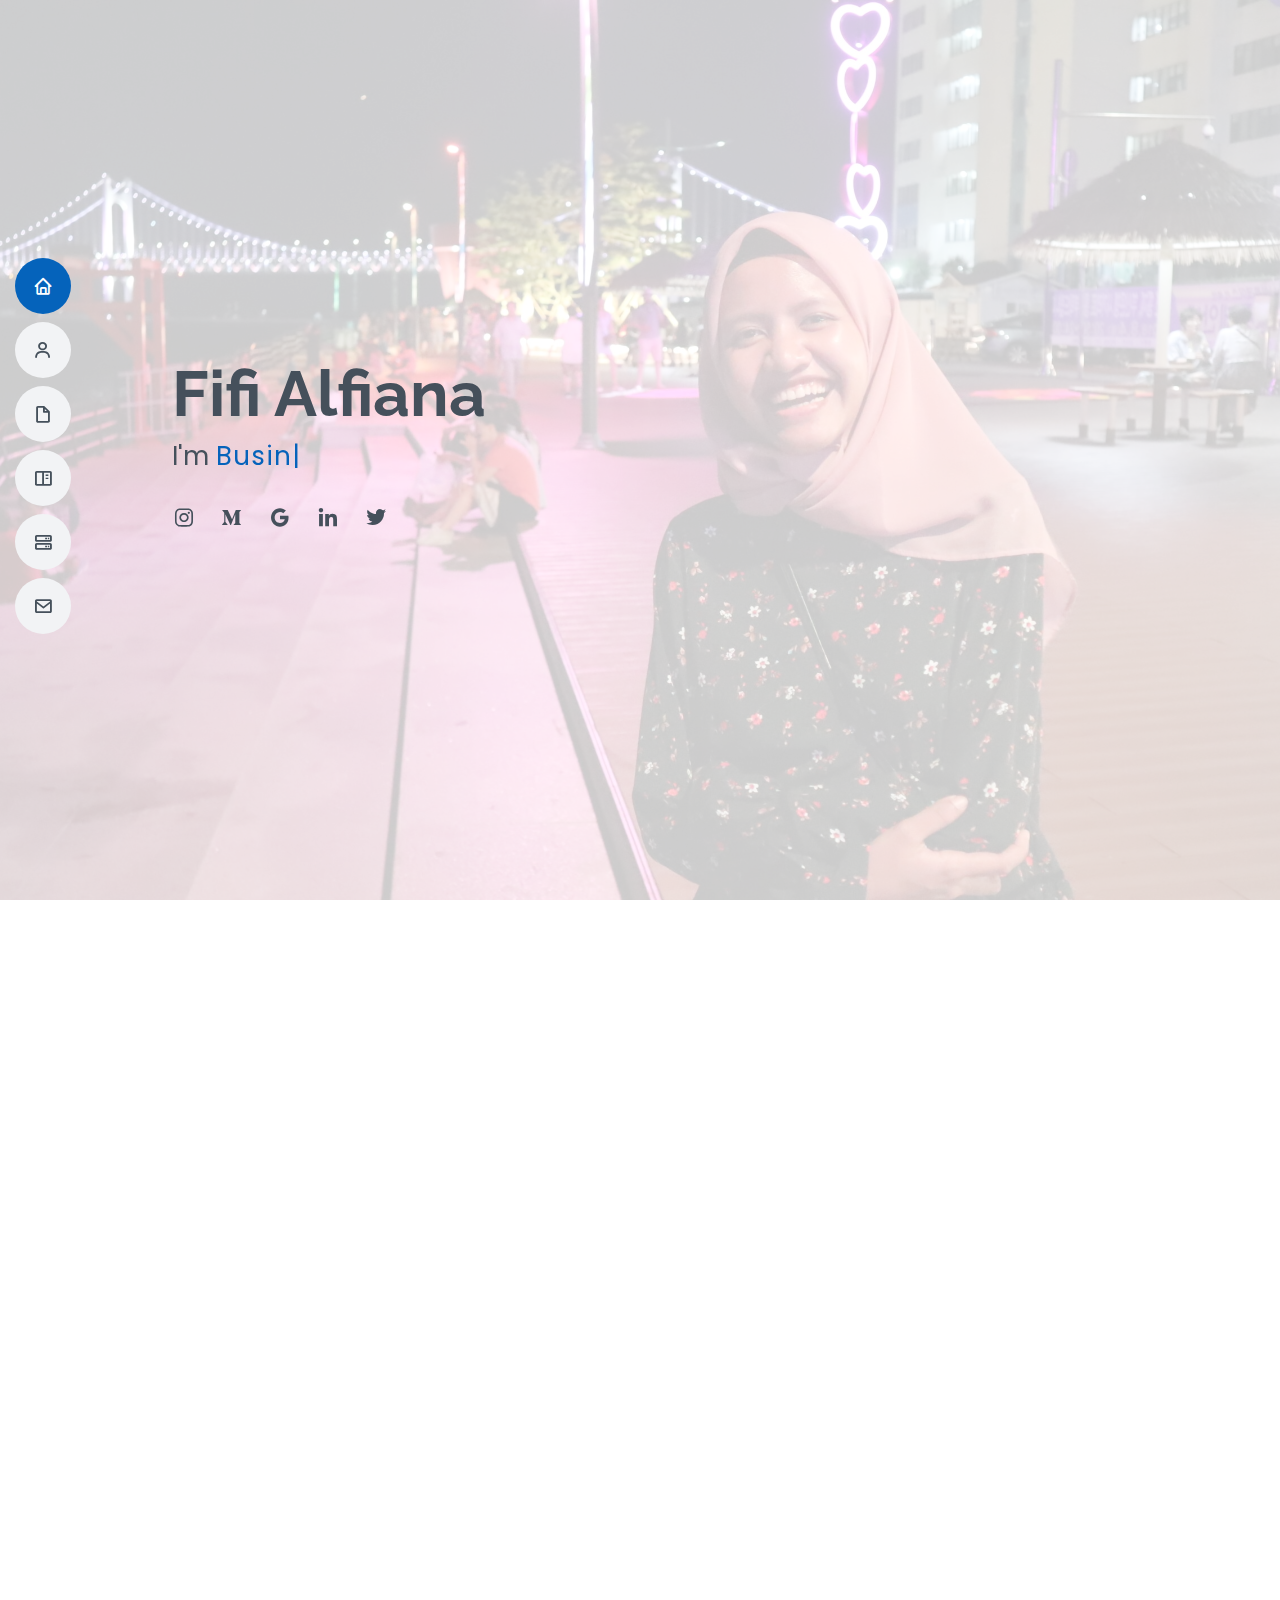
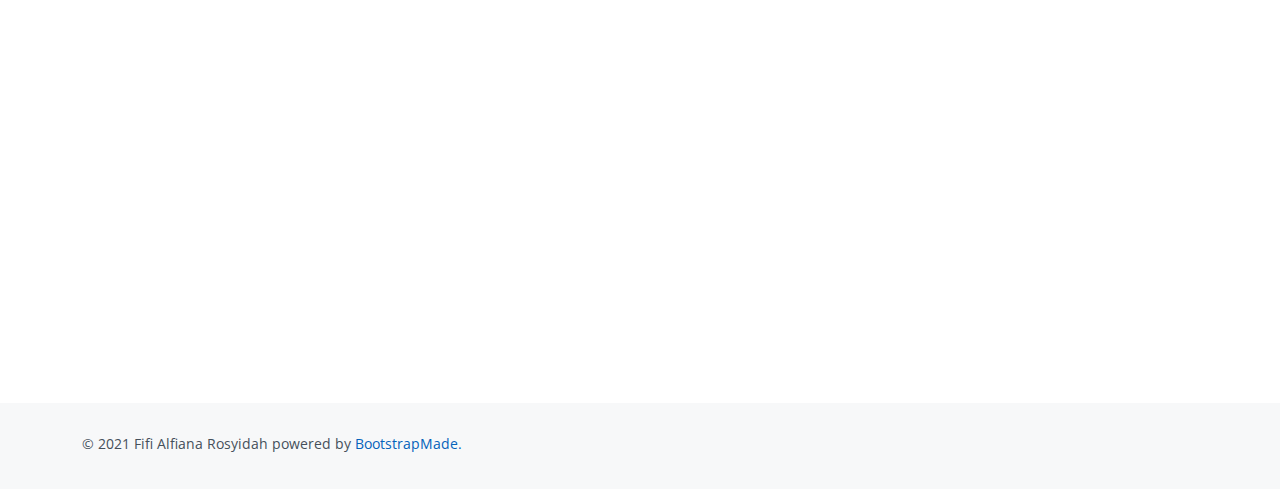
==== index.html @ b2ae27ee "portfolio-v1" ====
<!DOCTYPE html>
<html lang="en">

<head>
  <meta charset="utf-8">
  <meta content="width=device-width, initial-scale=1.0" name="viewport">

  <title>MyResume Bootstrap Template - Index</title>
  <meta content="" name="description">
  <meta content="" name="keywords">

  <!-- Favicons -->
  <link href="assets/img/favicon.png" rel="icon">
  <link href="assets/img/apple-touch-icon.png" rel="apple-touch-icon">

  <!-- Google Fonts -->
  <link href="https://fonts.googleapis.com/css?family=Open+Sans:300,300i,400,400i,600,600i,700,700i|Raleway:300,300i,400,400i,500,500i,600,600i,700,700i|Poppins:300,300i,400,400i,500,500i,600,600i,700,700i" rel="stylesheet">

  <!-- Vendor CSS Files -->
  <link href="assets/vendor/aos/aos.css" rel="stylesheet">
  <link href="assets/vendor/bootstrap/css/bootstrap.min.css" rel="stylesheet">
  <link href="assets/vendor/bootstrap-icons/bootstrap-icons.css" rel="stylesheet">
  <link href="assets/vendor/boxicons/css/boxicons.min.css" rel="stylesheet">
  <link href="assets/vendor/glightbox/css/glightbox.min.css" rel="stylesheet">
  <link href="assets/vendor/swiper/swiper-bundle.min.css" rel="stylesheet">

  <!-- Template Main CSS File -->
  <link href="assets/css/style.css" rel="stylesheet">

  <!-- =======================================================
  * Template Name: MyResume - v4.0.1
  * Template URL: https://bootstrapmade.com/free-html-bootstrap-template-my-resume/
  * Author: BootstrapMade.com
  * License: https://bootstrapmade.com/license/
  ======================================================== -->
</head>

<body>

  <!-- ======= Mobile nav toggle button ======= -->
  <!-- <button type="button" class="mobile-nav-toggle d-xl-none"><i class="bi bi-list mobile-nav-toggle"></i></button> -->
  <i class="bi bi-list mobile-nav-toggle d-xl-none"></i>
  <!-- ======= Header ======= -->
  <header id="header" class="d-flex flex-column justify-content-center">

    <nav id="navbar" class="navbar nav-menu">
      <ul>
        <li><a href="#hero" class="nav-link scrollto active"><i class="bx bx-home"></i> <span>Home</span></a></li>
        <li><a href="#about" class="nav-link scrollto"><i class="bx bx-user"></i> <span>About</span></a></li>
        <li><a href="#resume" class="nav-link scrollto"><i class="bx bx-file-blank"></i> <span>Resume</span></a></li>
        <li><a href="#portfolio" class="nav-link scrollto"><i class="bx bx-book-content"></i> <span>Portfolio</span></a></li>
        <li><a href="https://github.com/fifialfiana" target="_blank" class="nav-link scrollto"><i class="bx bx-server"></i> <span>GitHub</span></a></li>
        <li><a href="https://fifialfiana.medium.com/" target="_blank" class="nav-link scrollto"><i class="bx bx-envelope"></i> <span>Medium</span></a></li>
      </ul>
    </nav><!-- .nav-menu -->

  </header><!-- End Header -->

  <!-- ======= Hero Section ======= -->
  <section id="hero" class="d-flex flex-column justify-content-center">
    <div class="container" data-aos="zoom-in" data-aos-delay="100">
      <h1>Fifi Alfiana</h1>
      <p>I'm <span class="typed" data-typed-items="Business Analyst, Data Analyst, Writer"></span></p>
      <div class="social-links">
        <a href="https://www.instagram.com/fifi.alfiana/" class="instagram"><i class="bx bxl-instagram"></i></a>
        <a href="https://fifialfiana.medium.com/" class="medium"><i class="bx bxl-medium"></i></a>
        <a href="mailto:fifi.alfianarosy@gmail.com" class="google"><i class="bx bxl-google"></i></a>
        <a href="https://www.linkedin.com/in/fifialfiana/" class="linkedin"><i class="bx bxl-linkedin"></i></a>
        <a href="https://twitter.com/fifialfianna" class="twitter"><i class="bx bxl-twitter"></i></a>
      </div>
    </div>
  </section><!-- End Hero -->

  <main id="main">

    <!-- ======= About Section ======= -->
    <section id="about" class="about">
      <div class="container" data-aos="fade-up">

        <div class="section-title">
          <h2>About</h2>
              </div>

        <div class="row">
          <div class="col-lg-4">
            <img src="assets/img/profile-img.jpg" class="img-fluid" alt="">
          </div>
          <div class="col-lg-8 pt-4 pt-lg-0 content">
                       <p class="font-italic">
                      </p>
                        Hello, my name is Fifi Alfiana Rosyidah, but you may simply call me Fifi.
                        <br>
                        <br>
                        I am a Business Analyst, working for <a href= "https://www.nepes.co.kr/en/">Nepes Corporation</a> subsidiary in Jakarta, Indonesia. An alumna of <a href= "https://www.its.ac.id/si/en/home/"> Information Systems (S.Kom)</a>, Institut Teknologi Sepuluh Nopember, Indonesia and <a href="https://ie.pusan.ac.kr/ie/index.do">Industrial Engineering (M.S)</a>, Pusan National University, Korea.
                        <br>
                        <br>
                        I love playing with data and visualization, especially when it comes to data for greater good. Besides data analytics, I also learn Artificial Intelligence and their application. You can see my portfolio <a href="#portfolio">here</a>, my resume details on <a href="https://www.linkedin.com/in/fifialfiana/">LinkedIn</a>, or my random writings on <a href="https://fifialfiana.medium.com/">Medium</a>.
                        <br>
                        <br>
                        You can drop me a hello at fifi.alfianarosy@gmail.com. Lets keep in touch!
            </p>
            <!-- Gaperlu ada ini sis
            <div class="row">
              <div class="col-lg-6">
                <ul>
                  <li><i class="bi bi-chevron-right"></i> <strong>Birthday:</strong> <span>1 May 1995</span></li>
                  <li><i class="bi bi-chevron-right"></i> <strong>Website:</strong> <span>www.example.com</span></li>
                  <li><i class="bi bi-chevron-right"></i> <strong>Phone:</strong> <span>+123 456 7890</span></li>
                  <li><i class="bi bi-chevron-right"></i> <strong>City:</strong> <span>New York, USA</span></li>
                </ul>
              </div>
              <div class="col-lg-6">
                <ul>
                  <li><i class="bi bi-chevron-right"></i> <strong>Age:</strong> <span>30</span></li>
                  <li><i class="bi bi-chevron-right"></i> <strong>Degree:</strong> <span>Master</span></li>
                  <li><i class="bi bi-chevron-right"></i> <strong>PhEmailone:</strong> <span>email@example.com</span></li>
                  <li><i class="bi bi-chevron-right"></i> <strong>Freelance:</strong> <span>Available</span></li>
                </ul>
              </div>
            </div>
            <p>
              Officiis eligendi itaque labore et dolorum mollitia officiis optio vero. Quisquam sunt adipisci omnis et ut. Nulla accusantium dolor incidunt officia tempore. Et eius omnis.
              Cupiditate ut dicta maxime officiis quidem quia. Sed et consectetur qui quia repellendus itaque neque. Aliquid amet quidem ut quaerat cupiditate. Ab et eum qui repellendus omnis culpa magni laudantium dolores.
            </p>
             -->
          </div>
        </div>

      </div>
    </section><!-- End About Section -->

    <!-- ======= Facts Section =======
    <section id="facts" class="facts">
      <div class="container" data-aos="fade-up">

        <div class="section-title">
          <h2>Facts</h2>
          <p>Magnam dolores commodi suscipit. Necessitatibus eius consequatur ex aliquid fuga eum quidem. Sit sint consectetur velit. Quisquam quos quisquam cupiditate. Et nemo qui impedit suscipit alias ea. Quia fugiat sit in iste officiis commodi quidem hic quas.</p>
        </div>

        <div class="row">

          <div class="col-lg-3 col-md-6">
            <div class="count-box">
              <i class="bi bi-emoji-smile"></i>
              <span data-purecounter-start="0" data-purecounter-end="232" data-purecounter-duration="1" class="purecounter"></span>
              <p>Happy Clients</p>
            </div>
          </div>

          <div class="col-lg-3 col-md-6 mt-5 mt-md-0">
            <div class="count-box">
              <i class="bi bi-journal-richtext"></i>
              <span data-purecounter-start="0" data-purecounter-end="521" data-purecounter-duration="1" class="purecounter"></span>
              <p>Projects</p>
            </div>
          </div>

          <div class="col-lg-3 col-md-6 mt-5 mt-lg-0">
            <div class="count-box">
              <i class="bi bi-headset"></i>
              <span data-purecounter-start="0" data-purecounter-end="1463" data-purecounter-duration="1" class="purecounter"></span>
              <p>Hours Of Support</p>
            </div>
          </div>

          <div class="col-lg-3 col-md-6 mt-5 mt-lg-0">
            <div class="count-box">
              <i class="bi bi-award"></i>
              <span data-purecounter-start="0" data-purecounter-end="25" data-purecounter-duration="1" class="purecounter"></span>
              <p>Awards</p>
            </div>
          </div>

        </div>

      </div>
    </section> 
    End Facts Section -->

    

    <!-- ======= Resume Section ======= -->
    <section id="resume" class="resume">
      <div class="container" data-aos="fade-up">

        <div class="section-title">
          <h2>Resume</h2>
          <!-- <p>Magnam dolores commodi suscipit. Necessitatibus eius consequatur ex aliquid fuga eum quidem. Sit sint consectetur velit. Quisquam quos quisquam cupiditate. Et nemo qui impedit suscipit alias ea. Quia fugiat sit in iste officiis commodi quidem hic quas.</p> -->
        </div>

        <div class="row">
          <div class="col-lg-6">
            <h3 class="resume-title">Summary</h3>
            <div class="resume-item pb-0">
              <h4>Fifi Alfiana Rosyidah</h4>
              <p><em>A problem solver and detail-oriented Business Analyst with 2+ years of experience analyzing, interpreting and visualizing data to make better and informed business decisions. 
                </em></p>
              <ul>
                <li>Jombang, Indonesia, 61461</li>
                <li>fifi.alfianarosy@gmail.com</li>
              </ul>
            </div>

            <h3 class="resume-title">Education</h3>
            <div class="resume-item">
              <h4>Master of Science</h4>
              <h5>2016 - 2019</h5>
              <p><em>Pusan National University, Busan, Korea</em></p>
              <ul>
              <li>GPA: 4.02/4.50 (Cum Laude)</li>
              <li>Related Courses: Computational Intelligence, Statistical Quality Control, Mathematical Programming</li>
              <li>Received Brain Korea 21 and PNU Tuition Waiver Scholarship for top student with high GPA</li>
            </ul>
            </div>
            <div class="resume-item">
              <h4>Bachelor of Information Systems</h4>
              <h5>2011 - 2015</h5>
              <ul>
                <li>GPA 3.51/4.00 (Cum Laude)</li>
                <li>Related Courses: Business Intelligence, Forecasting Techniques, Data Mining and Data Warehousing, Management Science</li>
                <li>Received Scholarship from Minister of Education for all years of study</li>
              </ul>
            </div>
          </div>
          <div class="col-lg-6">
            <h3 class="resume-title">Professional Experience</h3>
            <div class="resume-item">
              <h4>Business Analyst</h4>
              <h5>2019 - Present</h5>
              <p><em>Nepes Corporation, Seoul (KR) and Jakarta (ID) </em></p>
              <ul>
                <li>Assisting C level managers to run the existing businesses, and providing insight and data analysis for them to develop strategies that improved the company's sales performance by 33% in 2019</li>
                <li>Creating a business plan and financial forecasting analysis of the company and evaluating them in each quarter</li>
                <li>Conducting market research and product development to determine products to be sold in Indonesian market</li>
                <li>Working closely with the company to identify the customer needs and demands</li>
              </ul>
            </div>
            <div class="resume-item">
              <h4>Research Assistant</h4>
              <h5>2016 - 2019</h5>
              <p><em>Engineering and Computational Optimization Laboratory, Pusan National University</em></p>
              <ul>
                <li>Published research papers in disaster management and simulation topic</li>
                <li>Developed an agent-based model for a nuclear disaster evacuation using reinforcement learning</li>
                <li>Actively involved in the laboratory projects, workshops, and conferences</li>
              </ul>
            </div>
            <div class="resume-item">
              <p>Read more on my <a href= "https://www.linkedin.com/in/fifialfiana/">LinkedIn</a></p>
            </div>
          </div>
        </div>
      </div>
    </section><!-- End Resume Section -->

    <!-- ======= Skills Section ======= -->
    <section id="skills" class="skills section-bg">
      <div class="container" data-aos="fade-up">

        <div class="section-title">
          <h2>Skills</h2>
          <!-- <p>Magnam dolores commodi suscipit. Necessitatibus eius consequatur ex aliquid fuga eum quidem. Sit sint consectetur velit. Quisquam quos quisquam cupiditate. Et nemo qui impedit suscipit alias ea. Quia fugiat sit in iste officiis commodi quidem hic quas.</p> -->
        </div>

        <div class="row skills-content">

          <div class="col-lg-6">

            <div class="progress">
              <span class="skill">SQL <i class="val">80%</i></span>
              <div class="progress-bar-wrap">
                <div class="progress-bar" role="progressbar" aria-valuenow="80" aria-valuemin="0" aria-valuemax="100"></div>
              </div>
            </div>

            <div class="progress">
              <span class="skill">HTML <i class="val">80%</i></span>
              <div class="progress-bar-wrap">
                <div class="progress-bar" role="progressbar" aria-valuenow="80" aria-valuemin="0" aria-valuemax="100"></div>
              </div>
            </div>

            <div class="progress">
              <span class="skill">Java <i class="val">75%</i></span>
              <div class="progress-bar-wrap">
                <div class="progress-bar" role="progressbar" aria-valuenow="75" aria-valuemin="0" aria-valuemax="100"></div>
              </div>
            </div>

          </div>

          <div class="col-lg-6">

            <div class="progress">
              <span class="skill">Tableau<i class="val">80%</i></span>
              <div class="progress-bar-wrap">
                <div class="progress-bar" role="progressbar" aria-valuenow="80" aria-valuemin="0" aria-valuemax="100"></div>
              </div>
            </div>

            <div class="progress">
              <span class="skill">Power BI <i class="val">80%</i></span>
              <div class="progress-bar-wrap">
                <div class="progress-bar" role="progressbar" aria-valuenow="80" aria-valuemin="0" aria-valuemax="100"></div>
              </div>
            </div>

            <div class="progress">
              <span class="skill">Microsoft Office<i class="val">95%</i></span>
              <div class="progress-bar-wrap">
                <div class="progress-bar" role="progressbar" aria-valuenow="95" aria-valuemin="0" aria-valuemax="100"></div>
              </div>
            </div>

          </div>

        </div>

      </div>
    </section><!-- End Skills Section -->

    <!-- ======= Portfolio Section ======= -->
    <section id="portfolio" class="portfolio section-bg">
      <div class="container" data-aos="fade-up">

        <div class="section-title">
          <h2>Portfolio</h2>
         <p><i>A glimpse of the projects I've been working on</i></p>
        </div>

        <div class="row">
          <div class="col-lg-12 d-flex justify-content-center" data-aos="fade-up" data-aos-delay="100">
            <ul id="portfolio-flters">
              <li data-filter="*" class="filter-active">All</li>
              <li data-filter=".filter-app">Dataviz</li>
              <li data-filter=".filter-card">Dashboard</li>
              <li data-filter=".filter-web">Scientific Paper</li>
            </ul>
          </div>
        </div>

        <div class="row portfolio-container" data-aos="fade-up" data-aos-delay="200">

          <div class="col-lg-4 col-md-6 portfolio-item filter-app">
            <div class="portfolio-wrap">
              <img src="assets/img/portfolio/portfolio-1.jpg" class="img-fluid" alt="">
              <div class="portfolio-info">
                <h4><a href="intelectual-property.html" class="portfolio-details-lightbox" data-glightbox="type: external" title="Portfolio Details"> <span>Intelectual Properties</span></a></h4>
                <p>Dataviz</p>
<!--                <div class="portfolio-links">
                  <a href="assets/img/portfolio/portfolio-1.jpg" data-gallery="portfolioGallery" class="portfolio-lightbox" title="App 1"><i class="bx bx-plus"></i></a>
                  <a href="portfolio-details.html" class="portfolio-details-lightbox" data-glightbox="type: external" title="Portfolio Details"><i class="bx bx-link"></i></a>
                </div>-->
              </div>
            </div>
          </div>

          <div class="col-lg-4 col-md-6 portfolio-item filter-card">
            <div class="portfolio-wrap">
              <img src="assets/img/portfolio/portfolio-1.jpg" class="img-fluid" alt="">
              <div class="portfolio-info">
                <h4><a href="intelectual-property.html" class="portfolio-details-lightbox" data-glightbox="type: external" title="Portfolio Details"> <span>Test 2</span></a></h4>
                <p>Dashboard</p>
             </div>
            </div>
          </div>

          <div class="col-lg-4 col-md-6 portfolio-item filter-web">
            <div class="portfolio-wrap">
              <img src="assets/img/portfolio/portfolio-1.jpg" class="img-fluid" alt="">
              <div class="portfolio-info">
                <h4><a href="intelectual-property.html" class="portfolio-details-lightbox" data-glightbox="type: external" title="Portfolio Details"> <span>Test 3</span></a></h4>
                <p>Scientific Paper</p>
             </div>
            </div>
          </div>
<!--  
          <div class="col-lg-4 col-md-6 portfolio-item filter-web">
            <div class="portfolio-wrap">
              <img src="assets/img/portfolio/portfolio-2.jpg" class="img-fluid" alt="">
              <div class="portfolio-info">
                <h4>Web 3</h4>
                <p>Web</p>
                <div class="portfolio-links">
                  <a href="assets/img/portfolio/portfolio-2.jpg" data-gallery="portfolioGallery" class="portfolio-lightbox" title="Web 3"><i class="bx bx-plus"></i></a>
                  <a href="portfolio-details.html" class="portfolio-details-lightbox" data-glightbox="type: external" title="Portfolio Details"><i class="bx bx-link"></i></a>
                </div>
              </div>
            </div>
          </div>

          <div class="col-lg-4 col-md-6 portfolio-item filter-app">
            <div class="portfolio-wrap">
              <img src="assets/img/portfolio/portfolio-3.jpg" class="img-fluid" alt="">
              <div class="portfolio-info">
                <h4>App 2</h4>
                <p>App</p>
                <div class="portfolio-links">
                  <a href="assets/img/portfolio/portfolio-3.jpg" data-gallery="portfolioGallery" class="portfolio-lightbox" title="App 2"><i class="bx bx-plus"></i></a>
                  <a href="portfolio-details.html" class="portfolio-details-lightbox" data-glightbox="type: external" title="Portfolio Details"><i class="bx bx-link"></i></a>
                </div>
              </div>
            </div>
          </div>

          <div class="col-lg-4 col-md-6 portfolio-item filter-card">
            <div class="portfolio-wrap">
              <img src="assets/img/portfolio/portfolio-4.jpg" class="img-fluid" alt="">
              <div class="portfolio-info">
                <h4>Card 2</h4>
                <p>Card</p>
                <div class="portfolio-links">
                  <a href="assets/img/portfolio/portfolio-4.jpg" data-gallery="portfolioGallery" class="portfolio-lightbox" title="Card 2"><i class="bx bx-plus"></i></a>
                  <a href="portfolio-details.html" class="portfolio-details-lightbox" data-glightbox="type: external" title="Portfolio Details"><i class="bx bx-link"></i></a>
                </div>
              </div>
            </div>
          </div>

          <div class="col-lg-4 col-md-6 portfolio-item filter-web">
            <div class="portfolio-wrap">
              <img src="assets/img/portfolio/portfolio-5.jpg" class="img-fluid" alt="">
              <div class="portfolio-info">
                <h4>Web 2</h4>
                <p>Web</p>
                <div class="portfolio-links">
                  <a href="assets/img/portfolio/portfolio-5.jpg" data-gallery="portfolioGallery" class="portfolio-lightbox" title="Web 2"><i class="bx bx-plus"></i></a>
                  <a href="portfolio-details.html" class="portfolio-details-lightbox" data-glightbox="type: external" title="Portfolio Details"><i class="bx bx-link"></i></a>
                </div>
              </div>
            </div>
          </div>

          <div class="col-lg-4 col-md-6 portfolio-item filter-app">
            <div class="portfolio-wrap">
              <img src="assets/img/portfolio/portfolio-6.jpg" class="img-fluid" alt="">
              <div class="portfolio-info">
                <h4>App 3</h4>
                <p>App</p>
                <div class="portfolio-links">
                  <a href="assets/img/portfolio/portfolio-6.jpg" data-gallery="portfolioGallery" class="portfolio-lightbox" title="App 3"><i class="bx bx-plus"></i></a>
                  <a href="portfolio-details.html" class="portfolio-details-lightbox" data-glightbox="type: external" title="Portfolio Details"><i class="bx bx-link"></i></a>
                </div>
              </div>
            </div>
          </div>

          <div class="col-lg-4 col-md-6 portfolio-item filter-card">
            <div class="portfolio-wrap">
              <img src="assets/img/portfolio/portfolio-7.jpg" class="img-fluid" alt="">
              <div class="portfolio-info">
                <h4>Card 1</h4>
                <p>Card</p>
                <div class="portfolio-links">
                  <a href="assets/img/portfolio/portfolio-7.jpg" data-gallery="portfolioGallery" class="portfolio-lightbox" title="Card 1"><i class="bx bx-plus"></i></a>
                  <a href="portfolio-details.html" class="portfolio-details-lightbox" data-glightbox="type: external" title="Portfolio Details"><i class="bx bx-link"></i></a>
                </div>
              </div>
            </div>
          </div>

          <div class="col-lg-4 col-md-6 portfolio-item filter-card">
            <div class="portfolio-wrap">
              <img src="assets/img/portfolio/portfolio-8.jpg" class="img-fluid" alt="">
              <div class="portfolio-info">
                <h4>Card 3</h4>
                <p>Card</p>
                <div class="portfolio-links">
                  <a href="assets/img/portfolio/portfolio-8.jpg" data-gallery="portfolioGallery" class="portfolio-lightbox" title="Card 3"><i class="bx bx-plus"></i></a>
                  <a href="portfolio-details.html" class="portfolio-details-lightbox" data-glightbox="type: external" title="Portfolio Details"><i class="bx bx-link"></i></a>
                </div>
              </div>
            </div>
          </div>

          <div class="col-lg-4 col-md-6 portfolio-item filter-web">
            <div class="portfolio-wrap">
              <img src="assets/img/portfolio/portfolio-9.jpg" class="img-fluid" alt="">
              <div class="portfolio-info">
                <h4>Web 3</h4>
                <p>Web</p>
                <div class="portfolio-links">
                  <a href="assets/img/portfolio/portfolio-9.jpg" data-gallery="portfolioGallery" class="portfolio-lightbox" title="Web 3"><i class="bx bx-plus"></i></a>
                  <a href="portfolio-details.html" class="portfolio-details-lightbox" data-glightbox="type: external" title="Portfolio Details"><i class="bx bx-link"></i></a>
                </div>
              </div>
            </div>
          </div>
        -->
        </div>

      </div>
    </section><!-- End Portfolio Section -->

    <!-- ======= Services Section =======
    <section id="services" class="services">
      <div class="container" data-aos="fade-up">

        <div class="section-title">
          <h2>Services</h2>
          <p>Magnam dolores commodi suscipit. Necessitatibus eius consequatur ex aliquid fuga eum quidem. Sit sint consectetur velit. Quisquam quos quisquam cupiditate. Et nemo qui impedit suscipit alias ea. Quia fugiat sit in iste officiis commodi quidem hic quas.</p>
        </div>

        <div class="row">

          <div class="col-lg-4 col-md-6 d-flex align-items-stretch" data-aos="zoom-in" data-aos-delay="100">
            <div class="icon-box iconbox-blue">
              <div class="icon">
                <svg width="100" height="100" viewBox="0 0 600 600" xmlns="http://www.w3.org/2000/svg">
                  <path stroke="none" stroke-width="0" fill="#f5f5f5" d="M300,521.0016835830174C376.1290562159157,517.8887921683347,466.0731472004068,529.7835943286574,510.70327084640275,468.03025145048787C554.3714126377745,407.6079735673963,508.03601936045806,328.9844924480964,491.2728898941984,256.3432110539036C474.5976632858925,184.082847569629,479.9380746630129,96.60480741107993,416.23090153303,58.64404602377083C348.86323505073057,18.502131276798302,261.93793281208167,40.57373210992963,193.5410806939664,78.93577620505333C130.42746243093433,114.334589627462,98.30271207620316,179.96522072025542,76.75703585869454,249.04625023123273C51.97151888228291,328.5150500222984,13.704378332031375,421.85034740162234,66.52175969318436,486.19268352777647C119.04800174914682,550.1803526380478,217.28368757567262,524.383925680826,300,521.0016835830174"></path>
                </svg>
                <i class="bx bxl-dribbble"></i>
              </div>
              <h4><a href="">Lorem Ipsum</a></h4>
              <p>Voluptatum deleniti atque corrupti quos dolores et quas molestias excepturi</p>
            </div>
          </div>

          <div class="col-lg-4 col-md-6 d-flex align-items-stretch mt-4 mt-md-0" data-aos="zoom-in" data-aos-delay="200">
            <div class="icon-box iconbox-orange ">
              <div class="icon">
                <svg width="100" height="100" viewBox="0 0 600 600" xmlns="http://www.w3.org/2000/svg">
                  <path stroke="none" stroke-width="0" fill="#f5f5f5" d="M300,582.0697525312426C382.5290701553225,586.8405444964366,449.9789794690241,525.3245884688669,502.5850820975895,461.55621195738473C556.606425686781,396.0723002908107,615.8543463187945,314.28637112970534,586.6730223649479,234.56875336149918C558.9533121215079,158.8439757836574,454.9685369536778,164.00468322053177,381.49747125262974,130.76875717737553C312.15926192815925,99.40240125094834,248.97055460311594,18.661163978235184,179.8680185752513,50.54337015887873C110.5421016452524,82.52863877960104,119.82277516462835,180.83849132639028,109.12597500060166,256.43424936330496C100.08760227029461,320.3096726198365,92.17705696193138,384.0621239912766,124.79988738764834,439.7174275375508C164.83382741302287,508.01625554203684,220.96474134820875,577.5009287672846,300,582.0697525312426"></path>
                </svg>
                <i class="bx bx-file"></i>
              </div>
              <h4><a href="">Sed Perspiciatis</a></h4>
              <p>Duis aute irure dolor in reprehenderit in voluptate velit esse cillum dolore</p>
            </div>
          </div>

          <div class="col-lg-4 col-md-6 d-flex align-items-stretch mt-4 mt-lg-0" data-aos="zoom-in" data-aos-delay="300">
            <div class="icon-box iconbox-pink">
              <div class="icon">
                <svg width="100" height="100" viewBox="0 0 600 600" xmlns="http://www.w3.org/2000/svg">
                  <path stroke="none" stroke-width="0" fill="#f5f5f5" d="M300,541.5067337569781C382.14930387511276,545.0595476570109,479.8736841581634,548.3450877840088,526.4010558755058,480.5488172755941C571.5218469581645,414.80211281144784,517.5187510058486,332.0715597781072,496.52539010469104,255.14436215662573C477.37192572678356,184.95920475031193,473.57363656557914,105.61284051026155,413.0603344069578,65.22779650032875C343.27470386102294,18.654635553484475,251.2091493199835,5.337323636656869,175.0934190732945,40.62881213300186C97.87086631185822,76.43348514350839,51.98124368387456,156.15599469081315,36.44837278890362,239.84606092416172C21.716077023791087,319.22268207091537,43.775223500013084,401.1760424656574,96.891909868211,461.97329694683043C147.22146801428983,519.5804099606455,223.5754009179313,538.201503339737,300,541.5067337569781"></path>
                </svg>
                <i class="bx bx-tachometer"></i>
              </div>
              <h4><a href="">Magni Dolores</a></h4>
              <p>Excepteur sint occaecat cupidatat non proident, sunt in culpa qui officia</p>
            </div>
          </div>

          <div class="col-lg-4 col-md-6 d-flex align-items-stretch mt-4" data-aos="zoom-in" data-aos-delay="100">
            <div class="icon-box iconbox-yellow">
              <div class="icon">
                <svg width="100" height="100" viewBox="0 0 600 600" xmlns="http://www.w3.org/2000/svg">
                  <path stroke="none" stroke-width="0" fill="#f5f5f5" d="M300,503.46388370962813C374.79870501325706,506.71871716319447,464.8034551963731,527.1746412648533,510.4981551193396,467.86667711651364C555.9287308511215,408.9015244558933,512.6030010748507,327.5744911775523,490.211057578863,256.5855673507754C471.097692560561,195.9906835881958,447.69079081568157,138.11976852964426,395.19560036434837,102.3242989838813C329.3053358748298,57.3949838291264,248.02791733380457,8.279543830951368,175.87071277845988,42.242879143198664C103.41431057327972,76.34704239035025,93.79494320519305,170.9812938413882,81.28167332365135,250.07896920659033C70.17666984294237,320.27484674793965,64.84698225790005,396.69656628748305,111.28512138212992,450.4950937839243C156.20124167950087,502.5303643271138,231.32542653798444,500.4755392045468,300,503.46388370962813"></path>
                </svg>
                <i class="bx bx-layer"></i>
              </div>
              <h4><a href="">Nemo Enim</a></h4>
              <p>At vero eos et accusamus et iusto odio dignissimos ducimus qui blanditiis</p>
            </div>
          </div>

          <div class="col-lg-4 col-md-6 d-flex align-items-stretch mt-4" data-aos="zoom-in" data-aos-delay="200">
            <div class="icon-box iconbox-red">
              <div class="icon">
                <svg width="100" height="100" viewBox="0 0 600 600" xmlns="http://www.w3.org/2000/svg">
                  <path stroke="none" stroke-width="0" fill="#f5f5f5" d="M300,532.3542879108572C369.38199826031484,532.3153073249985,429.10787420159085,491.63046689027357,474.5244479745417,439.17860296908856C522.8885846962883,383.3225815378663,569.1668002868075,314.3205725914397,550.7432151929288,242.7694973846089C532.6665558377875,172.5657663291529,456.2379748765914,142.6223662098291,390.3689995646985,112.34683881706744C326.66090330228417,83.06452184765237,258.84405631176094,53.51806209861945,193.32584062364296,78.48882559362697C121.61183558270385,105.82097193414197,62.805066853699245,167.19869350419734,48.57481801355237,242.6138429142374C34.843463184063346,315.3850353017275,76.69343916112496,383.4422959591041,125.22947124332185,439.3748458443577C170.7312796277747,491.8107796887764,230.57421082200815,532.3932930995766,300,532.3542879108572"></path>
                </svg>
                <i class="bx bx-slideshow"></i>
              </div>
              <h4><a href="">Dele Cardo</a></h4>
              <p>Quis consequatur saepe eligendi voluptatem consequatur dolor consequuntur</p>
            </div>
          </div>

          <div class="col-lg-4 col-md-6 d-flex align-items-stretch mt-4" data-aos="zoom-in" data-aos-delay="300">
            <div class="icon-box iconbox-teal">
              <div class="icon">
                <svg width="100" height="100" viewBox="0 0 600 600" xmlns="http://www.w3.org/2000/svg">
                  <path stroke="none" stroke-width="0" fill="#f5f5f5" d="M300,566.797414625762C385.7384707136149,576.1784315230908,478.7894351017131,552.8928747891023,531.9192734346935,484.94944893311C584.6109503024035,417.5663521118492,582.489472248146,322.67544863468447,553.9536738515405,242.03673114598146C529.1557734026468,171.96086150256528,465.24506316201064,127.66468636344209,395.9583748389544,100.7403814666027C334.2173773831606,76.7482773500951,269.4350130405921,84.62216499799875,207.1952322260088,107.2889140133804C132.92018162631612,134.33871894543012,41.79353780512637,160.00259165414826,22.644507872594943,236.69541883565114C3.319112789854554,314.0945973066697,72.72355303640163,379.243833228382,124.04198916343866,440.3218312028393C172.9286146004772,498.5055451809895,224.45579914871206,558.5317968840102,300,566.797414625762"></path>
                </svg>
                <i class="bx bx-arch"></i>
              </div>
              <h4><a href="">Divera Don</a></h4>
              <p>Modi nostrum vel laborum. Porro fugit error sit minus sapiente sit aspernatur</p>
            </div>
          </div>

        </div>

      </div>
    </section>
    End Services Section -->

    <!-- ======= Testimonials Section =======
    <section id="testimonials" class="testimonials section-bg">
      <div class="container" data-aos="fade-up">

        <div class="section-title">
          <h2>Testimonials</h2>
        </div>

        <div class="testimonials-slider swiper-container" data-aos="fade-up" data-aos-delay="100">
          <div class="swiper-wrapper">

            <div class="swiper-slide">
              <div class="testimonial-item">
                <img src="assets/img/testimonials/testimonials-1.jpg" class="testimonial-img" alt="">
                <h3>Saul Goodman</h3>
                <h4>Ceo &amp; Founder</h4>
                <p>
                  <i class="bx bxs-quote-alt-left quote-icon-left"></i>
                  Proin iaculis purus consequat sem cure digni ssim donec porttitora entum suscipit rhoncus. Accusantium quam, ultricies eget id, aliquam eget nibh et. Maecen aliquam, risus at semper.
                  <i class="bx bxs-quote-alt-right quote-icon-right"></i>
                </p>
              </div>
            </div>
            

            <div class="swiper-slide">
              <div class="testimonial-item">
                <img src="assets/img/testimonials/testimonials-2.jpg" class="testimonial-img" alt="">
                <h3>Sara Wilsson</h3>
                <h4>Designer</h4>
                <p>
                  <i class="bx bxs-quote-alt-left quote-icon-left"></i>
                  Export tempor illum tamen malis malis eram quae irure esse labore quem cillum quid cillum eram malis quorum velit fore eram velit sunt aliqua noster fugiat irure amet legam anim culpa.
                  <i class="bx bxs-quote-alt-right quote-icon-right"></i>
                </p>
              </div>
            </div>

            <div class="swiper-slide">
              <div class="testimonial-item">
                <img src="assets/img/testimonials/testimonials-3.jpg" class="testimonial-img" alt="">
                <h3>Jena Karlis</h3>
                <h4>Store Owner</h4>
                <p>
                  <i class="bx bxs-quote-alt-left quote-icon-left"></i>
                  Enim nisi quem export duis labore cillum quae magna enim sint quorum nulla quem veniam duis minim tempor labore quem eram duis noster aute amet eram fore quis sint minim.
                  <i class="bx bxs-quote-alt-right quote-icon-right"></i>
                </p>
              </div>
            </div>

            <div class="swiper-slide">
              <div class="testimonial-item">
                <img src="assets/img/testimonials/testimonials-4.jpg" class="testimonial-img" alt="">
                <h3>Matt Brandon</h3>
                <h4>Freelancer</h4>
                <p>
                  <i class="bx bxs-quote-alt-left quote-icon-left"></i>
                  Fugiat enim eram quae cillum dolore dolor amet nulla culpa multos export minim fugiat minim velit minim dolor enim duis veniam ipsum anim magna sunt elit fore quem dolore labore illum veniam.
                  <i class="bx bxs-quote-alt-right quote-icon-right"></i>
                </p>
              </div>
            </div>

            <div class="swiper-slide">
              <div class="testimonial-item">
                <img src="assets/img/testimonials/testimonials-5.jpg" class="testimonial-img" alt="">
                <h3>John Larson</h3>
                <h4>Entrepreneur</h4>
                <p>
                  <i class="bx bxs-quote-alt-left quote-icon-left"></i>
                  Quis quorum aliqua sint quem legam fore sunt eram irure aliqua veniam tempor noster veniam enim culpa labore duis sunt culpa nulla illum cillum fugiat legam esse veniam culpa fore nisi cillum quid.
                  <i class="bx bxs-quote-alt-right quote-icon-right"></i>
                </p>
              </div>
            </div>
            

          </div>
          <div class="swiper-pagination"></div>
        </div>

      </div>
    </section> End Testimonials Section -->

    <!-- ======= Contact Section =======
    <section id="contact" class="contact">
      <div class="container" data-aos="fade-up">

        <div class="section-title">
          <h2>Contact</h2>
        </div>

        <div class="row mt-1">

          <div class="col-lg-4">
            <div class="info">
              <div class="address">
                <i class="bi bi-geo-alt"></i>
                <h4>Location:</h4>
                <p>Jakarta, Indonesia</p>
              </div>

              <div class="email">
                <i class="bi bi-envelope"></i>
                <h4>Email:</h4>
                <p>fifi.alfianarosy@gmail.com</p>
              </div>

              <div class="phone">
                <i class="bi bi-phone"></i>
                <h4>Call:</h4>
                <p>+1 5589 55488 55s</p>
              </div>

            </div>

          </div>

          <div class="col-lg-8 mt-5 mt-lg-0">

            <form action="forms/contact.php" method="post" role="form" class="php-email-form">
              <div class="row">
                <div class="col-md-6 form-group">
                  <input type="text" name="name" class="form-control" id="name" placeholder="Your Name" required>
                </div>
                <div class="col-md-6 form-group mt-3 mt-md-0">
                  <input type="email" class="form-control" name="email" id="email" placeholder="Your Email" required>
                </div>
              </div>
              <div class="form-group mt-3">
                <input type="text" class="form-control" name="subject" id="subject" placeholder="Subject" required>
              </div>
              <div class="form-group mt-3">
                <textarea class="form-control" name="message" rows="5" placeholder="Message" required></textarea>
              </div>
              <div class="my-3">
                <div class="loading">Loading</div>
                <div class="error-message"></div>
                <div class="sent-message">Your message has been sent. Thank you!</div>
              </div>
              <div class="text-center"><button type="submit">Send Message</button></div>
            </form>

          </div>

        </div>

      </div>
    </section>End Contact Section -->

  </main><!-- End #main -->

  <!-- ======= Footer ======= -->
  <footer id="footer">
    <div class="container">
<!-- ======= Footer =======
      <h3>Brandon Johnson</h3>
      <p>Et aut eum quis fuga eos sunt ipsa nihil. Labore corporis magni eligendi fuga maxime saepe commodi placeat.</p>
      <div class="social-links">
        <a href="#" class="twitter"><i class="bx bxl-twitter"></i></a>
        <a href="#" class="facebook"><i class="bx bxl-facebook"></i></a>
        <a href="#" class="instagram"><i class="bx bxl-instagram"></i></a>
        <a href="#" class="google-plus"><i class="bx bxl-skype"></i></a>
        <a href="#" class="linkedin"><i class="bx bxl-linkedin"></i></a>
      </div>
    -->

      <div class="copyright">
        &copy; 2021 <span>Fifi Alfiana Rosyidah</span> powered by <a href="https://bootstrapmade.com/">BootstrapMade.</a>
      </div>
      <div class="credits">
        <!-- All the links in the footer should remain intact. -->
        <!-- You can delete the links only if you purchased the pro version. -->
        <!-- Licensing information: [license-url] -->
        <!-- Purchase the pro version with working PHP/AJAX contact form: https://bootstrapmade.com/free-html-bootstrap-template-my-resume/ -->
        
      </div>
    </div>
  </footer><!-- End Footer -->

  <div id="preloader"></div>
  <a href="#" class="back-to-top d-flex align-items-center justify-content-center"><i class="bi bi-arrow-up-short"></i></a>

  <!-- Vendor JS Files -->
  <script src="assets/vendor/aos/aos.js"></script>
  <script src="assets/vendor/bootstrap/js/bootstrap.bundle.min.js"></script>
  <script src="assets/vendor/glightbox/js/glightbox.min.js"></script>
  <script src="assets/vendor/isotope-layout/isotope.pkgd.min.js"></script>
  <script src="assets/vendor/php-email-form/validate.js"></script>
  <script src="assets/vendor/purecounter/purecounter.js"></script>
  <script src="assets/vendor/swiper/swiper-bundle.min.js"></script>
  <script src="assets/vendor/typed.js/typed.min.js"></script>
  <script src="assets/vendor/waypoints/noframework.waypoints.js"></script>

  <!-- Template Main JS File -->
  <script src="assets/js/main.js"></script>

</body>

</html>
---- assets/css/style.css ----
/**
* Template Name: MyResume - v4.0.1
* Template URL: https://bootstrapmade.com/free-html-bootstrap-template-my-resume/
* Author: BootstrapMade.com
* License: https://bootstrapmade.com/license/
*/

/*--------------------------------------------------------------
# General
--------------------------------------------------------------*/
body {
  font-family: "Open Sans", sans-serif;
  color: #272829;
}

a {
  color: #0563bb;
  text-decoration: none;
}

a:hover {
  color: #067ded;
  text-decoration: none;
}

h1, h2, h3, h4, h5, h6 {
  font-family: "Raleway", sans-serif;
}

/*--------------------------------------------------------------
# Back to top button
--------------------------------------------------------------*/
.back-to-top {
  position: fixed;
  visibility: hidden;
  opacity: 0;
  right: 15px;
  bottom: 15px;
  z-index: 996;
  background: #0563bb;
  width: 40px;
  height: 40px;
  border-radius: 50px;
  transition: all 0.4s;
}

.back-to-top i {
  font-size: 28px;
  color: #fff;
  line-height: 0;
}

.back-to-top:hover {
  background: #0678e3;
  color: #fff;
}

.back-to-top.active {
  visibility: visible;
  opacity: 1;
}

/*--------------------------------------------------------------
# Preloader
--------------------------------------------------------------*/
#preloader {
  position: fixed;
  top: 0;
  left: 0;
  right: 0;
  bottom: 0;
  z-index: 9999;
  overflow: hidden;
  background: #fff;
}

#preloader:before {
  content: "";
  position: fixed;
  top: calc(50% - 30px);
  left: calc(50% - 30px);
  border: 6px solid #0563bb;
  border-top-color: #fff;
  border-bottom-color: #fff;
  border-radius: 50%;
  width: 60px;
  height: 60px;
  -webkit-animation: animate-preloader 1s linear infinite;
  animation: animate-preloader 1s linear infinite;
}

@-webkit-keyframes animate-preloader {
  0% {
    transform: rotate(0deg);
  }
  100% {
    transform: rotate(360deg);
  }
}

@keyframes animate-preloader {
  0% {
    transform: rotate(0deg);
  }
  100% {
    transform: rotate(360deg);
  }
}

/*--------------------------------------------------------------
# Disable aos animation delay on mobile devices
--------------------------------------------------------------*/
@media screen and (max-width: 768px) {
  [data-aos-delay] {
    transition-delay: 0 !important;
  }
}

/*--------------------------------------------------------------
# Header
--------------------------------------------------------------*/
#header {
  position: fixed;
  top: 0;
  left: 0;
  bottom: 0;
  z-index: 9997;
  transition: all 0.5s;
  padding: 15px;
  overflow-y: auto;
}

@media (max-width: 992px) {
  #header {
    width: 300px;
    background: #fff;
    border-right: 1px solid #e6e9ec;
    left: -300px;
  }
}

@media (min-width: 992px) {
  #main {
    margin-left: 100px;
  }
}

/*--------------------------------------------------------------
# Navigation Menu
--------------------------------------------------------------*/
/**
* Desktop Navigation 
*/
.nav-menu {
  padding: 0;
  display: block;
}

.nav-menu * {
  margin: 0;
  padding: 0;
  list-style: none;
}

.nav-menu > ul > li {
  position: relative;
  white-space: nowrap;
}

.nav-menu a {
  display: flex;
  align-items: center;
  color: #45505b;
  padding: 10px 18px;
  margin-bottom: 8px;
  transition: 0.3s;
  font-size: 15px;
  border-radius: 50px;
  background: #f2f3f5;
  height: 56px;
  width: 100%;
  overflow: hidden;
  transition: 0.3s;
}

.nav-menu a i {
  font-size: 20px;
}

.nav-menu a span {
  padding: 0 5px 0 7px;
  color: #45505b;
}

@media (min-width: 992px) {
  .nav-menu a {
    width: 56px;
  }
  .nav-menu a span {
    display: none;
    color: #fff;
  }
}

.nav-menu a:hover, .nav-menu .active, .nav-menu li:hover > a {
  color: #fff;
  background: #0563bb;
}

.nav-menu a:hover span, .nav-menu .active span, .nav-menu li:hover > a span {
  color: #fff;
}

.nav-menu a:hover, .nav-menu li:hover > a {
  width: 100%;
  color: #fff;
}

.nav-menu a:hover span, .nav-menu li:hover > a span {
  display: block;
}

/**
* Mobile Navigation 
*/
.mobile-nav-toggle {
  position: fixed;
  right: 10px;
  top: 10px;
  z-index: 9998;
  border: 0;
  background: none;
  font-size: 28px;
  transition: all 0.4s;
  outline: none !important;
  line-height: 0;
  cursor: pointer;
  border-radius: 50px;
  padding: 5px;
}

.mobile-nav-toggle i {
  color: #45505b;
}

.mobile-nav-active {
  overflow: hidden;
}

.mobile-nav-active #header {
  left: 0;
}

.mobile-nav-active .mobile-nav-toggle {
  color: #fff;
  background-color: #0563bb;
}

/*--------------------------------------------------------------
# Hero Section
--------------------------------------------------------------*/
#hero {
  width: 100%;
  height: 100vh;
  background: url("../img/hero-bg.jpg") top right no-repeat;
  background-size: cover;
  position: relative;
}

@media (min-width: 992px) {
  #hero {
    padding-left: 160px;
  }
}

#hero:before {
  content: "";
  background: rgba(255, 255, 255, 0.8);
  position: absolute;
  bottom: 0;
  top: 0;
  left: 0;
  right: 0;
}

#hero h1 {
  margin: 0;
  font-size: 64px;
  font-weight: 700;
  line-height: 56px;
  color: #45505b;
}

#hero p {
  color: #45505b;
  margin: 15px 0 0 0;
  font-size: 26px;
  font-family: "Poppins", sans-serif;
}

#hero p span {
  color: #0563bb;
  letter-spacing: 1px;
}

#hero .social-links {
  margin-top: 30px;
}

#hero .social-links a {
  font-size: 24px;
  display: inline-block;
  color: #45505b;
  line-height: 1;
  margin-right: 20px;
  transition: 0.3s;
}

#hero .social-links a:hover {
  color: #0563bb;
}

@media (max-width: 992px) {
  #hero {
    text-align: center;
  }
  #hero h1 {
    font-size: 32px;
    line-height: 36px;
  }
  #hero p {
    margin-top: 10px;
    font-size: 20px;
    line-height: 24px;
  }
}

/*--------------------------------------------------------------
# Sections General
--------------------------------------------------------------*/
section {
  padding: 60px 0;
  overflow: hidden;
}

.section-title {
  text-align: center;
  padding-bottom: 30px;
}

.section-title h2 {
  font-size: 32px;
  font-weight: bold;
  text-transform: uppercase;
  margin-bottom: 20px;
  padding-bottom: 20px;
  position: relative;
  color: #45505b;
}

.section-title h2::before {
  content: '';
  position: absolute;
  display: block;
  width: 120px;
  height: 1px;
  background: #ddd;
  bottom: 1px;
  left: calc(50% - 60px);
}

.section-title h2::after {
  content: '';
  position: absolute;
  display: block;
  width: 40px;
  height: 3px;
  background: #0563bb;
  bottom: 0;
  left: calc(50% - 20px);
}

.section-title p {
  margin-bottom: 0;
}

/*--------------------------------------------------------------
# About
--------------------------------------------------------------*/
.about .content h3 {
  font-weight: 700;
  font-size: 26px;
  color: #728394;
}

.about .content ul {
  list-style: none;
  padding: 0;
}

.about .content ul li {
  margin-bottom: 20px;
  display: flex;
  align-items: center;
}

.about .content ul strong {
  margin-right: 10px;
}

.about .content ul i {
  font-size: 16px;
  margin-right: 5px;
  color: #0563bb;
  line-height: 0;
}

.about .content p:last-child {
  margin-bottom: 0;
}

/*--------------------------------------------------------------
# Facts
--------------------------------------------------------------*/
.facts .count-box {
  padding: 30px 30px 25px 30px;
  margin-top: 30px;
  width: 100%;
  position: relative;
  text-align: center;
  background: #fff;
}

.facts .count-box i {
  position: absolute;
  top: -25px;
  left: 50%;
  transform: translateX(-50%);
  font-size: 24px;
  background: #0563bb;
  color: #fff;
  border-radius: 50px;
  display: inline-flex;
  align-items: center;
  justify-content: center;
  width: 48px;
  height: 48px;
}

.facts .count-box span {
  font-size: 36px;
  display: block;
  font-weight: 600;
  color: #011426;
}

.facts .count-box p {
  padding: 0;
  margin: 0;
  font-family: "Raleway", sans-serif;
  font-size: 14px;
}

/*--------------------------------------------------------------
# Akills
--------------------------------------------------------------*/
.skills .progress {
  height: 60px;
  display: block;
  background: none;
  border-radius: 0;
}

.skills .progress .skill {
  padding: 10px 0;
  margin: 0;
  text-transform: uppercase;
  display: block;
  font-weight: 600;
  font-family: "Poppins", sans-serif;
  color: #45505b;
}

.skills .progress .skill .val {
  float: right;
  font-style: normal;
}

.skills .progress-bar-wrap {
  background: #f2f3f5;
}

.skills .progress-bar {
  width: 1px;
  height: 10px;
  transition: .9s;
  background-color: #0563bb;
}

/*--------------------------------------------------------------
# Resume
--------------------------------------------------------------*/
.resume .resume-title {
  font-size: 26px;
  font-weight: 700;
  margin-top: 20px;
  margin-bottom: 20px;
  color: #45505b;
}

.resume .resume-item {
  padding: 0 0 20px 20px;
  margin-top: -2px;
  border-left: 2px solid #0563bb;
  position: relative;
}

.resume .resume-item h4 {
  line-height: 18px;
  font-size: 18px;
  font-weight: 600;
  text-transform: uppercase;
  font-family: "Poppins", sans-serif;
  color: #0563bb;
  margin-bottom: 10px;
}

.resume .resume-item h5 {
  font-size: 16px;
  background: #f7f8f9;
  padding: 5px 15px;
  display: inline-block;
  font-weight: 600;
  margin-bottom: 10px;
}

.resume .resume-item ul {
  padding-left: 20px;
}

.resume .resume-item ul li {
  padding-bottom: 10px;
}

.resume .resume-item:last-child {
  padding-bottom: 0;
}

.resume .resume-item::before {
  content: "";
  position: absolute;
  width: 16px;
  height: 16px;
  border-radius: 50px;
  left: -9px;
  top: 0;
  background: #fff;
  border: 2px solid #0563bb;
}

/*--------------------------------------------------------------
# Portfolio
--------------------------------------------------------------*/
.portfolio .portfolio-item {
  margin-bottom: 30px;
}

.portfolio #portfolio-flters {
  padding: 0;
  margin: 0 auto 25px auto;
  list-style: none;
  text-align: center;
  background: #fff;
  border-radius: 50px;
  padding: 2px 15px;
}

.portfolio #portfolio-flters li {
  cursor: pointer;
  display: inline-block;
  padding: 10px 15px;
  font-size: 14px;
  font-weight: 600;
  line-height: 1;
  text-transform: uppercase;
  color: #272829;
  margin-bottom: 5px;
  transition: all 0.3s ease-in-out;
}

.portfolio #portfolio-flters li:hover, .portfolio #portfolio-flters li.filter-active {
  color: #0563bb;
}

.portfolio #portfolio-flters li:last-child {
  margin-right: 0;
}

.portfolio .portfolio-wrap {
  transition: 0.3s;
  position: relative;
  overflow: hidden;
  z-index: 1;
  background: rgba(69, 80, 91, 0.8);
}

.portfolio .portfolio-wrap::before {
  content: "";
  background: rgba(255, 255, 255, 0.7);
  position: absolute;
  left: 30px;
  right: 30px;
  top: 30px;
  bottom: 30px;
  transition: all ease-in-out 0.3s;
  z-index: 2;
  opacity: 0;
}

.portfolio .portfolio-wrap .portfolio-info {
  opacity: 0;
  position: absolute;
  top: 0;
  left: 0;
  right: 0;
  bottom: 0;
  text-align: center;
  z-index: 3;
  transition: all ease-in-out 0.3s;
  display: flex;
  flex-direction: column;
  justify-content: center;
  align-items: center;
}

.portfolio .portfolio-wrap .portfolio-info::before {
  display: block;
  content: "";
  width: 48px;
  height: 48px;
  position: absolute;
  top: 35px;
  left: 35px;
  border-top: 3px solid #d7dce1;
  border-left: 3px solid #d7dce1;
  transition: all 0.5s ease 0s;
  z-index: 9994;
}

.portfolio .portfolio-wrap .portfolio-info::after {
  display: block;
  content: "";
  width: 48px;
  height: 48px;
  position: absolute;
  bottom: 35px;
  right: 35px;
  border-bottom: 3px solid #d7dce1;
  border-right: 3px solid #d7dce1;
  transition: all 0.5s ease 0s;
  z-index: 9994;
}

.portfolio .portfolio-wrap .portfolio-info h4 {
  font-size: 20px;
  color: #45505b;
  font-weight: 600;
}

.portfolio .portfolio-wrap .portfolio-info p {
  color: #45505b;
  font-size: 14px;
  text-transform: uppercase;
  padding: 0;
  margin: 0;
}

.portfolio .portfolio-wrap .portfolio-links {
  text-align: center;
  z-index: 4;
}

.portfolio .portfolio-wrap .portfolio-links a {
  color: #45505b;
  margin: 0 2px;
  font-size: 28px;
  display: inline-block;
  transition: 0.3s;
}

.portfolio .portfolio-wrap .portfolio-links a:hover {
  color: #148af9;
}

.portfolio .portfolio-wrap:hover::before {
  top: 0;
  left: 0;
  right: 0;
  bottom: 0;
  opacity: 1;
}

.portfolio .portfolio-wrap:hover .portfolio-info {
  opacity: 1;
}

.portfolio .portfolio-wrap:hover .portfolio-info::before {
  top: 15px;
  left: 15px;
}

.portfolio .portfolio-wrap:hover .portfolio-info::after {
  bottom: 15px;
  right: 15px;
}

/*--------------------------------------------------------------
# Portfolio Details
--------------------------------------------------------------*/
.portfolio-details {
  padding-top: 40px;
}

.portfolio-details .portfolio-details-slider img {
  width: 100%;
}

.portfolio-details .portfolio-details-slider .swiper-pagination {
  margin-top: 20px;
  position: relative;
}

.portfolio-details .portfolio-details-slider .swiper-pagination .swiper-pagination-bullet {
  width: 12px;
  height: 12px;
  background-color: #fff;
  opacity: 1;
  border: 1px solid #0563bb;
}

.portfolio-details .portfolio-details-slider .swiper-pagination .swiper-pagination-bullet-active {
  background-color: #0563bb;
}

.portfolio-details .portfolio-info {
  max-width: 1500px;
  margin:auto;
  padding: 30px;
  box-shadow: 0px 0 30px rgba(69, 80, 91, 0.08);
}

.portfolio-details .portfolio-info h3 {
  font-size: 22px;
  font-weight: 700;
  margin-bottom: 20px;
  padding-bottom: 20px;
  border-bottom: 1px solid #eee;
}

.portfolio-details .portfolio-info ul {
  list-style: none;
  padding: 0;
  font-size: 15px;
}

.portfolio-details .portfolio-info ul li + li {
  margin-top: 10px;
}

.portfolio-details .portfolio-description {
  padding-top: 30px;
}

.portfolio-details .portfolio-description h2 {
  font-size: 26px;
  font-weight: 700;
  margin-bottom: 20px;
}

.portfolio-details .portfolio-description p {
  padding: 20px;
  width: 1500px;
  margin:auto;
}

/*--------------------------------------------------------------
# Share button
--------------------------------------------------------------*/


/*--------------------------------------------------------------
# Services
--------------------------------------------------------------*/
.services .icon-box {
  text-align: center;
  padding: 70px 20px 80px 20px;
  transition: all ease-in-out 0.3s;
  background: #fff;
  box-shadow: 0px 5px 90px 0px rgba(110, 123, 131, 0.05);
}

.services .icon-box .icon {
  margin: 0 auto;
  width: 100px;
  height: 100px;
  display: flex;
  align-items: center;
  justify-content: center;
  transition: ease-in-out 0.3s;
  position: relative;
}

.services .icon-box .icon i {
  font-size: 36px;
  transition: 0.5s;
  position: relative;
}

.services .icon-box .icon svg {
  position: absolute;
  top: 0;
  left: 0;
}

.services .icon-box .icon svg path {
  transition: 0.5s;
  fill: #f5f5f5;
}

.services .icon-box h4 {
  font-weight: 600;
  margin: 10px 0 15px 0;
  font-size: 22px;
}

.services .icon-box h4 a {
  color: #45505b;
  transition: ease-in-out 0.3s;
}

.services .icon-box p {
  line-height: 24px;
  font-size: 14px;
  margin-bottom: 0;
}

.services .icon-box:hover {
  border-color: #fff;
  box-shadow: 0px 0 35px 0 rgba(0, 0, 0, 0.08);
}

.services .iconbox-blue i {
  color: #47aeff;
}

.services .iconbox-blue:hover .icon i {
  color: #fff;
}

.services .iconbox-blue:hover .icon path {
  fill: #47aeff;
}

.services .iconbox-orange i {
  color: #ffa76e;
}

.services .iconbox-orange:hover .icon i {
  color: #fff;
}

.services .iconbox-orange:hover .icon path {
  fill: #ffa76e;
}

.services .iconbox-pink i {
  color: #e80368;
}

.services .iconbox-pink:hover .icon i {
  color: #fff;
}

.services .iconbox-pink:hover .icon path {
  fill: #e80368;
}

.services .iconbox-yellow i {
  color: #ffbb2c;
}

.services .iconbox-yellow:hover .icon i {
  color: #fff;
}

.services .iconbox-yellow:hover .icon path {
  fill: #ffbb2c;
}

.services .iconbox-red i {
  color: #ff5828;
}

.services .iconbox-red:hover .icon i {
  color: #fff;
}

.services .iconbox-red:hover .icon path {
  fill: #ff5828;
}

.services .iconbox-teal i {
  color: #11dbcf;
}

.services .iconbox-teal:hover .icon i {
  color: #fff;
}

.services .iconbox-teal:hover .icon path {
  fill: #11dbcf;
}

/*--------------------------------------------------------------
# Testimonials
--------------------------------------------------------------*/
.testimonials .section-header {
  margin-bottom: 40px;
}

.testimonials .testimonial-item {
  text-align: center;
}

.testimonials .testimonial-item .testimonial-img {
  width: 120px;
  border-radius: 50%;
  border: 4px solid #fff;
  margin: 0 auto;
}

.testimonials .testimonial-item h3 {
  font-size: 20px;
  font-weight: bold;
  margin: 10px 0 5px 0;
  color: #111;
}

.testimonials .testimonial-item h4 {
  font-size: 14px;
  color: #999;
  margin: 0 0 15px 0;
}

.testimonials .testimonial-item .quote-icon-left, .testimonials .testimonial-item .quote-icon-right {
  color: #90c8fc;
  font-size: 26px;
}

.testimonials .testimonial-item .quote-icon-left {
  display: inline-block;
  left: -5px;
  position: relative;
}

.testimonials .testimonial-item .quote-icon-right {
  display: inline-block;
  right: -5px;
  position: relative;
  top: 10px;
}

.testimonials .testimonial-item p {
  font-style: italic;
  margin: 0 auto 15px auto;
}

.testimonials .swiper-pagination {
  margin-top: 20px;
  position: relative;
}

.testimonials .swiper-pagination .swiper-pagination-bullet {
  width: 12px;
  height: 12px;
  background-color: #fff;
  opacity: 1;
  border: 1px solid #0563bb;
}

.testimonials .swiper-pagination .swiper-pagination-bullet-active {
  background-color: #0563bb;
}

@media (min-width: 992px) {
  .testimonials .testimonial-item p {
    width: 80%;
  }
}

/*--------------------------------------------------------------
# Contact
--------------------------------------------------------------*/
.contact .info {
  width: 100%;
  background: #fff;
}

.contact .info i {
  font-size: 20px;
  color: #0563bb;
  float: left;
  width: 44px;
  height: 44px;
  background: #eef7ff;
  display: flex;
  justify-content: center;
  align-items: center;
  border-radius: 50px;
  transition: all 0.3s ease-in-out;
}

.contact .info h4 {
  padding: 0 0 0 60px;
  font-size: 22px;
  font-weight: 600;
  margin-bottom: 5px;
  color: #45505b;
}

.contact .info p {
  padding: 0 0 0 60px;
  margin-bottom: 0;
  font-size: 14px;
  color: #728394;
}

.contact .info .email, .contact .info .phone {
  margin-top: 40px;
}

.contact .info .email:hover i, .contact .info .address:hover i, .contact .info .phone:hover i {
  background: #0563bb;
  color: #fff;
}

.contact .php-email-form {
  width: 100%;
  background: #fff;
}

.contact .php-email-form .form-group {
  padding-bottom: 8px;
}

.contact .php-email-form .error-message {
  display: none;
  color: #fff;
  background: #ed3c0d;
  text-align: left;
  padding: 15px;
  font-weight: 600;
}

.contact .php-email-form .error-message br + br {
  margin-top: 25px;
}

.contact .php-email-form .sent-message {
  display: none;
  color: #fff;
  background: #18d26e;
  text-align: center;
  padding: 15px;
  font-weight: 600;
}

.contact .php-email-form .loading {
  display: none;
  background: #fff;
  text-align: center;
  padding: 15px;
}

.contact .php-email-form .loading:before {
  content: "";
  display: inline-block;
  border-radius: 50%;
  width: 24px;
  height: 24px;
  margin: 0 10px -6px 0;
  border: 3px solid #18d26e;
  border-top-color: #eee;
  -webkit-animation: animate-loading 1s linear infinite;
  animation: animate-loading 1s linear infinite;
}

.contact .php-email-form input, .contact .php-email-form textarea {
  border-radius: 4px;
  box-shadow: none;
  font-size: 14px;
}

.contact .php-email-form input {
  height: 44px;
}

.contact .php-email-form textarea {
  padding: 10px 12px;
}

.contact .php-email-form button[type="submit"] {
  background: #0563bb;
  border: 0;
  padding: 10px 35px;
  color: #fff;
  transition: 0.4s;
  border-radius: 50px;
}

.contact .php-email-form button[type="submit"]:hover {
  background: #0678e3;
}

@-webkit-keyframes animate-loading {
  0% {
    transform: rotate(0deg);
  }
  100% {
    transform: rotate(360deg);
  }
}

@keyframes animate-loading {
  0% {
    transform: rotate(0deg);
  }
  100% {
    transform: rotate(360deg);
  }
}

/*--------------------------------------------------------------
# Footer
--------------------------------------------------------------*/
#footer {
  background: #f7f8f9;
  color: #45505b;
  font-size: 14px;
  text-align: left;
  padding: 30px 0;
}

#footer h3 {
  font-size: 36px;
  font-weight: 700;
  position: relative;
  font-family: "Poppins", sans-serif;
  padding: 0;
  margin: 0 0 15px 0;
}

#footer p {
  font-size: 15;
  font-style: italic;
  padding: 0;
  margin: 0 0 40px 0;
}

#footer .social-links {
  margin: 0 0 40px 0;
}

#footer .social-links a {
  font-size: 18px;
  display: inline-block;
  background: #0563bb;
  color: #fff;
  line-height: 1;
  padding: 8px 0;
  margin-right: 4px;
  border-radius: 50%;
  text-align: left;
  width: 36px;
  height: 36px;
  transition: 0.3s;
}

#footer .social-links a:hover {
  background: #0678e3;
  color: #fff;
  text-decoration: none;
}

#footer .copyright {
  margin: 0 0 5px 0;
}

#footer .credits {
  font-size: 13px;
}

.share-button{
  width:280px;
  height: 80px;
  background: #dfe6e9;
  border-radius: 40px;
  display: flex;
  align-items: center;
  justify-content: center;
  overflow: hidden;
  position: relative;
  cursor: pointer;
  transition: .3s linear;
}

.share-button:hover{
  transform: scale(1.1);
}

.share-button span{
  position: absolute;
  width: 100%;
  height: 100%;
  background: #2d3436;
  color: #f1f1f1;
  text-align: center;
  line-height: 80px;
  z-index:999;
  transition: .6s linear;
  border-radius: 40px;
}

.share-button:hover span{
  transform: translateX(-100%);
  transition-delay: .3s;
}

.share-button a{
  flex: 1;
  font-size: 26px;
  color: #2d3436;
  text-align: center;
  transform: translateX(-100%);
  opacity: 0;
  transition: 0.3s linear;
}

.share-button:hover a{
  opacity: 1;
  transform: translateX(0);
}

.share-button a:nth-of-type(1){
  transition-delay: 1s;
}

.share-button a:nth-of-type(2){
  transition-delay: 0.8s;
}

.share-button a:nth-of-type(3){
  transition-delay: 0.6s;
}
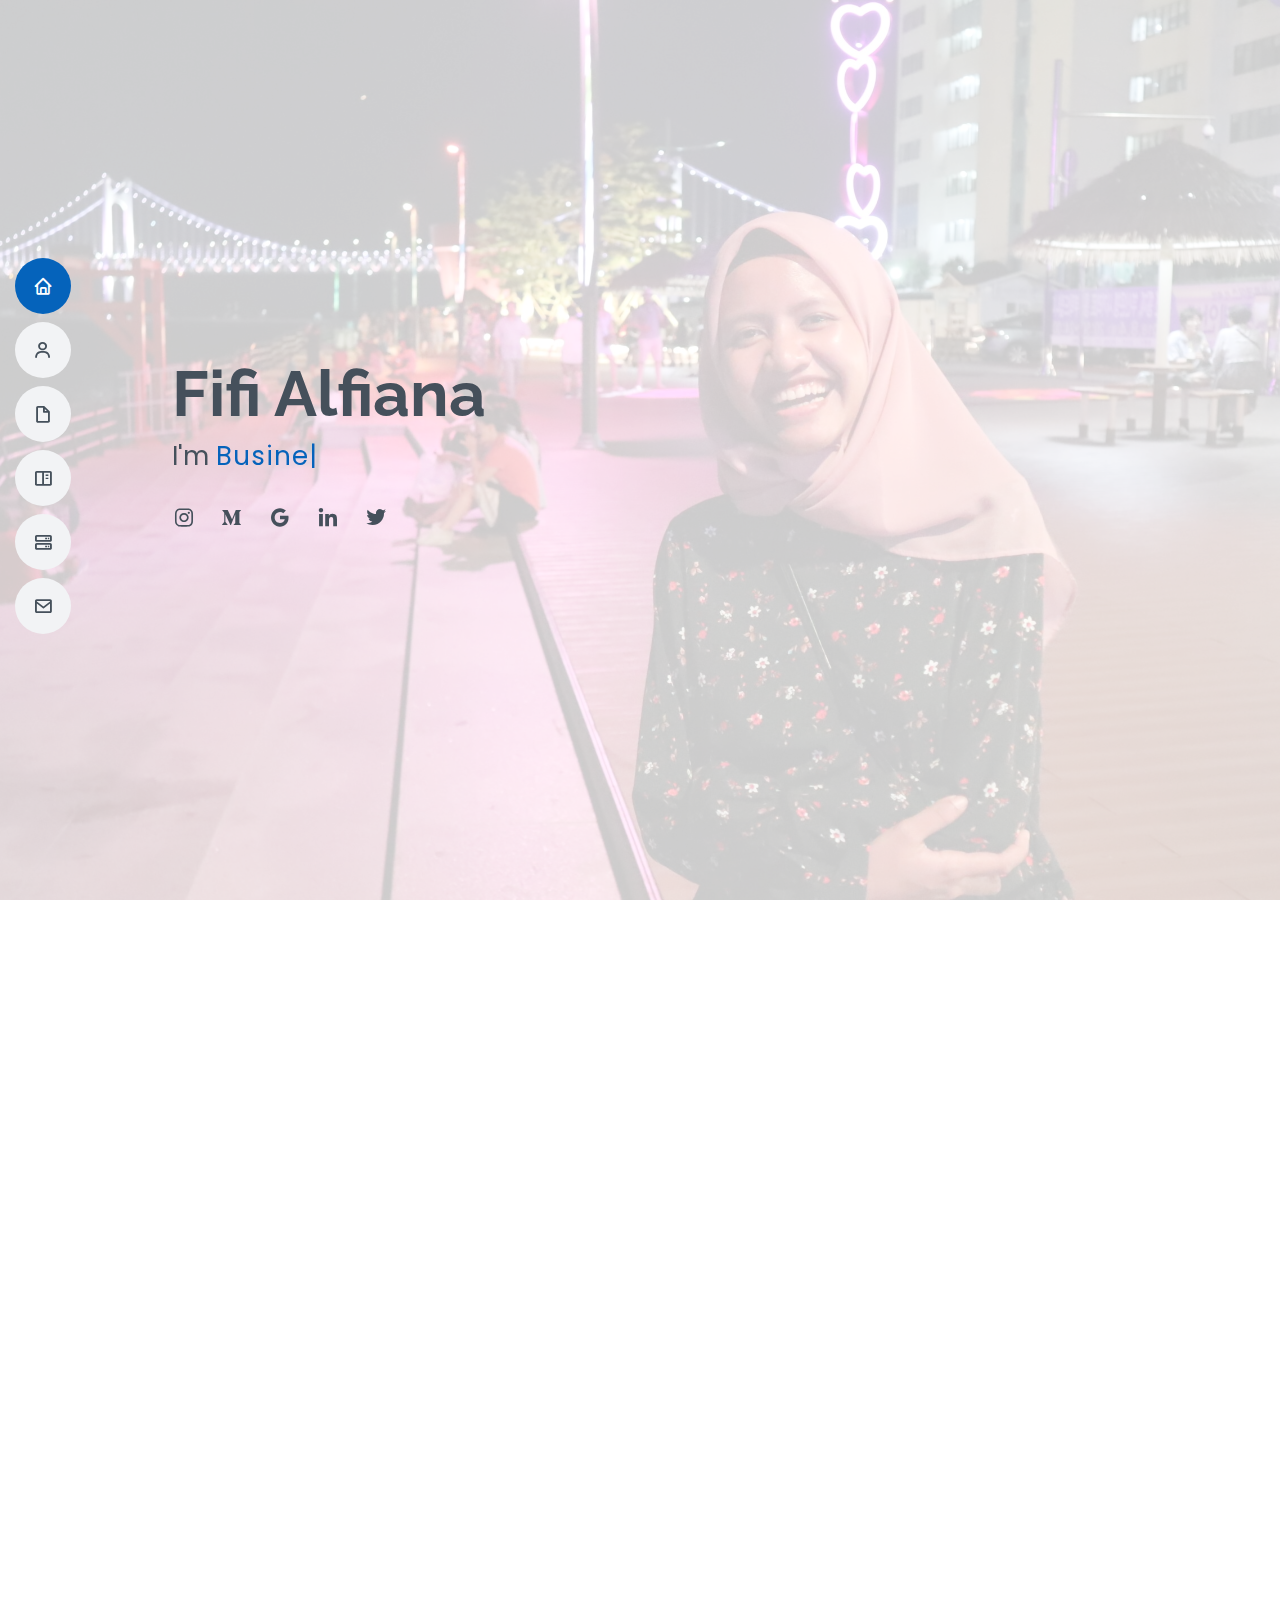
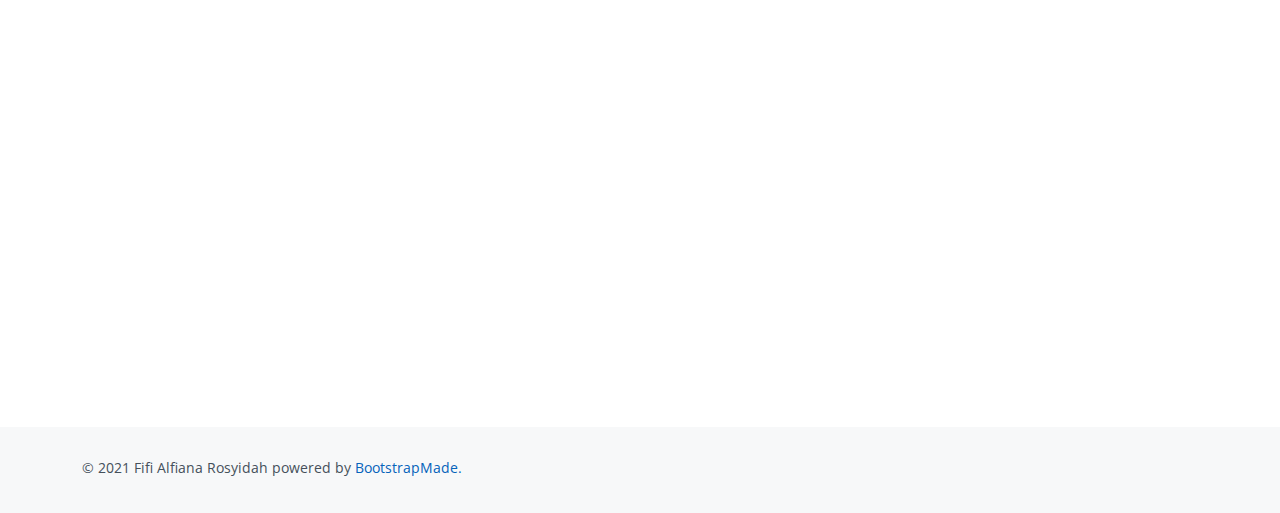
==== commit f9641523: "Update index.html" ====
--- a/index.html
+++ b/index.html
@@ -5,7 +5,7 @@
   <meta charset="utf-8">
   <meta content="width=device-width, initial-scale=1.0" name="viewport">
 
-  <title>MyResume Bootstrap Template - Index</title>
+  <title>Portfolio ● Fifi Alfiana</title>
   <meta content="" name="description">
   <meta content="" name="keywords">
 
@@ -94,7 +94,7 @@
                         I am a Business Analyst, working for <a href= "https://www.nepes.co.kr/en/">Nepes Corporation</a> subsidiary in Jakarta, Indonesia. An alumna of <a href= "https://www.its.ac.id/si/en/home/"> Information Systems (S.Kom)</a>, Institut Teknologi Sepuluh Nopember, Indonesia and <a href="https://ie.pusan.ac.kr/ie/index.do">Industrial Engineering (M.S)</a>, Pusan National University, Korea.
                         <br>
                         <br>
-                        I love playing with data and visualization, especially when it comes to data for greater good. Besides data analytics, I also learn Artificial Intelligence and their application. You can see my portfolio <a href="#portfolio">here</a>, my resume details on <a href="https://www.linkedin.com/in/fifialfiana/">LinkedIn</a>, or my random writings on <a href="https://fifialfiana.medium.com/">Medium</a>.
+                        I love playing with data and visualization, especially when it comes to data for greater good. I believe that data can be used to make better decisions. Besides data analytics, I also learn Artificial Intelligence and their application. You can see my portfolio <a href="#portfolio">here</a>, my resume details on <a href="https://www.linkedin.com/in/fifialfiana/">LinkedIn</a>, or my random writings on <a href="https://fifialfiana.medium.com/">Medium</a>.
                         <br>
                         <br>
                         You can drop me a hello at fifi.alfianarosy@gmail.com. Lets keep in touch!
@@ -233,7 +233,7 @@
                 <li>Assisting C level managers to run the existing businesses, and providing insight and data analysis for them to develop strategies that improved the company's sales performance by 33% in 2019</li>
                 <li>Creating a business plan and financial forecasting analysis of the company and evaluating them in each quarter</li>
                 <li>Conducting market research and product development to determine products to be sold in Indonesian market</li>
-                <li>Working closely with the company to identify the customer needs and demands</li>
+                <li>Performing stakeholder management and working closely with the company to identify the customer needs and demands</li>
               </ul>
             </div>
             <div class="resume-item">
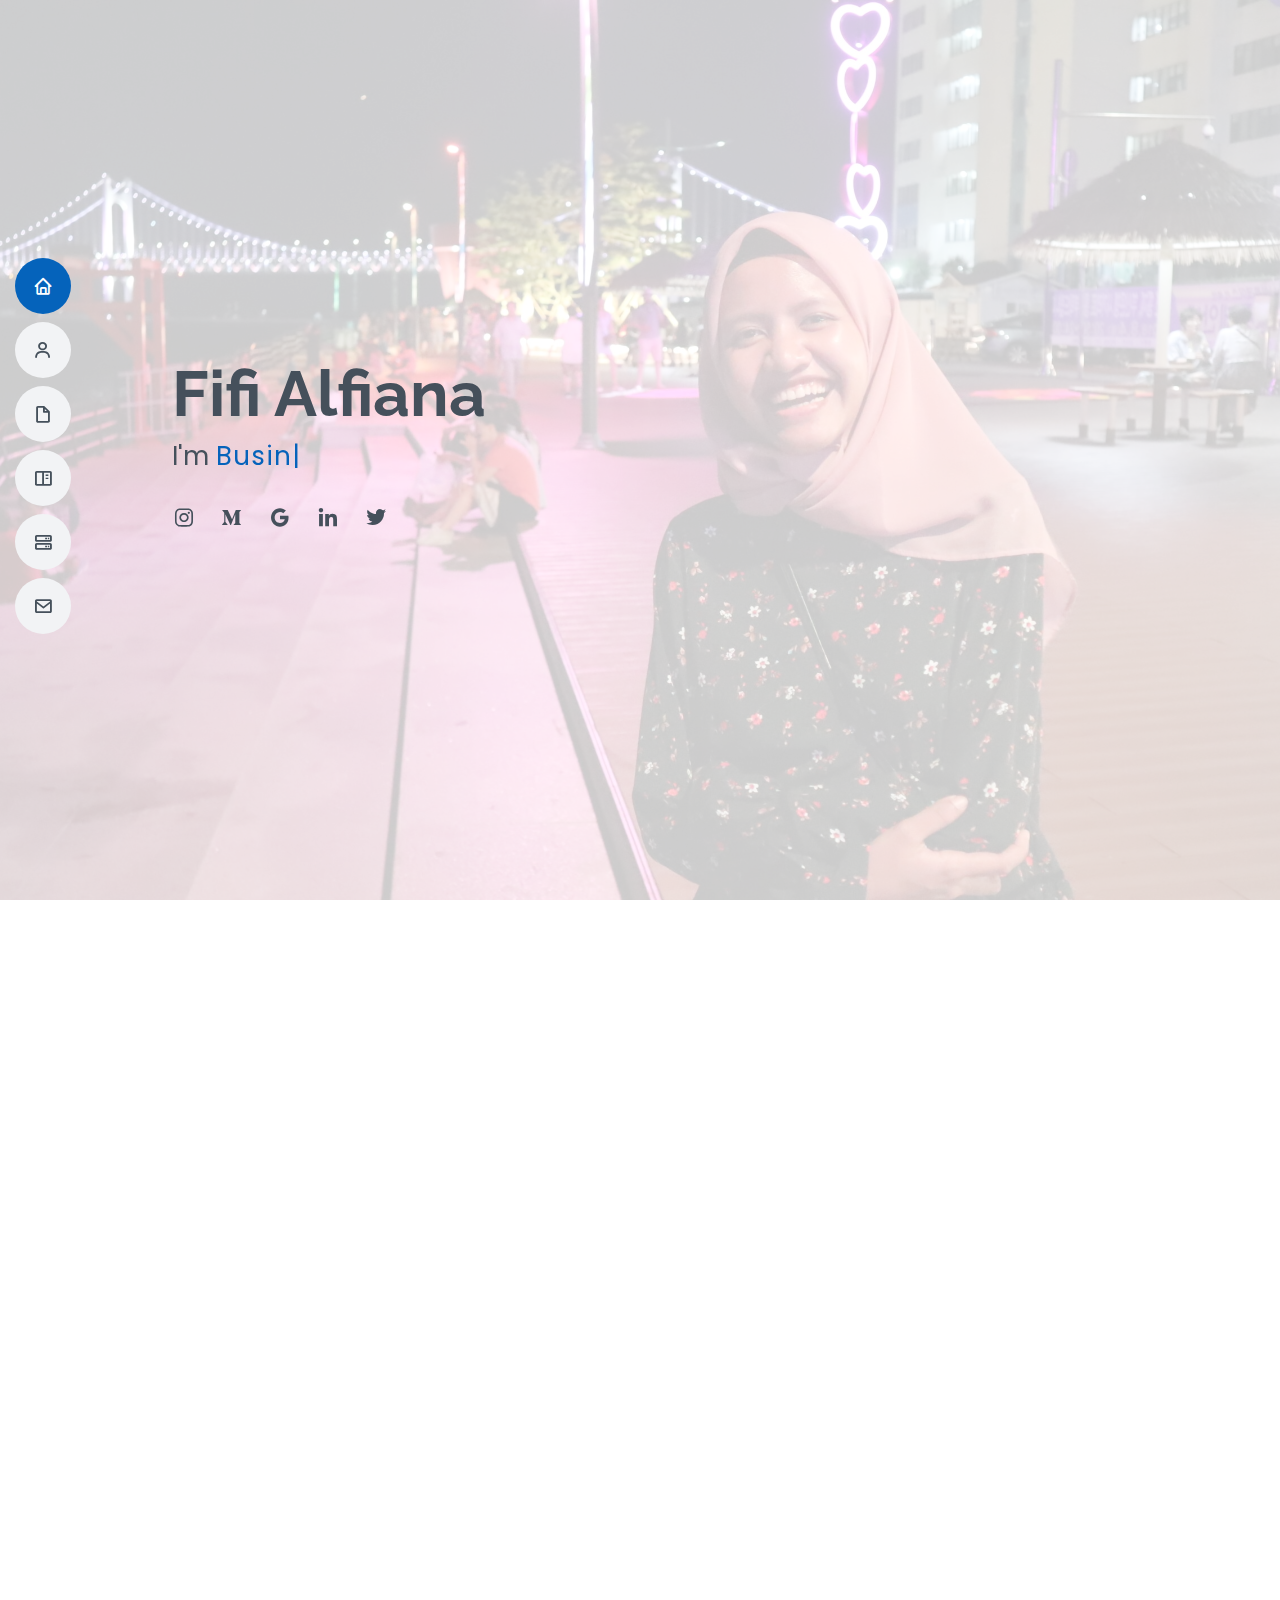
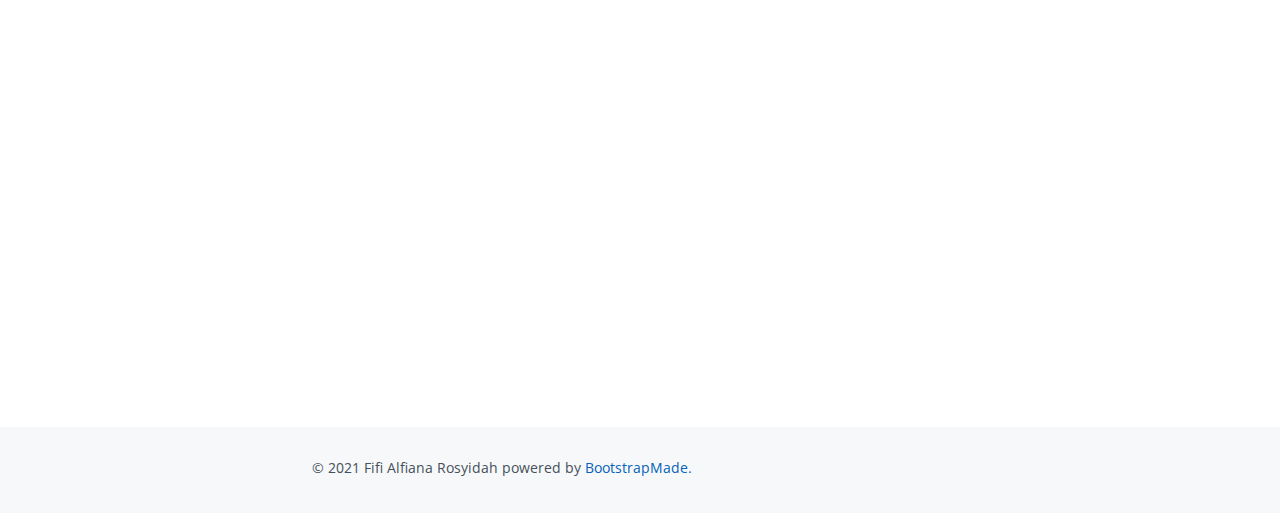
==== commit e8b427ea: "Edit Portfolio" ====
--- a/index.html
+++ b/index.html
@@ -275,7 +275,7 @@
             </div>
 
             <div class="progress">
-              <span class="skill">HTML <i class="val">80%</i></span>
+              <span class="skill">HTML/CSS <i class="val">80%</i></span>
               <div class="progress-bar-wrap">
                 <div class="progress-bar" role="progressbar" aria-valuenow="80" aria-valuemin="0" aria-valuemax="100"></div>
               </div>
@@ -287,7 +287,6 @@
                 <div class="progress-bar" role="progressbar" aria-valuenow="75" aria-valuemin="0" aria-valuemax="100"></div>
               </div>
             </div>
-
           </div>
 
           <div class="col-lg-6">
@@ -342,12 +341,12 @@
 
         <div class="row portfolio-container" data-aos="fade-up" data-aos-delay="200">
 
-          <div class="col-lg-4 col-md-6 portfolio-item filter-app">
+          <div class="col-lg-4 col-md-6 portfolio-item filter-web">
             <div class="portfolio-wrap">
               <img src="assets/img/portfolio/portfolio-1.jpg" class="img-fluid" alt="">
               <div class="portfolio-info">
-                <h4><a href="intelectual-property.html" class="portfolio-details-lightbox" data-glightbox="type: external" title="Portfolio Details"> <span>Intelectual Properties</span></a></h4>
-                <p>Dataviz</p>
+                <h4><a href="intelectual-property.html" class="portfolio-details-lightbox" data-glightbox="type: external" title="Portfolio Details"> <span>An Agent-based Model of Nuclear Disaster Evacuation Using Reinforcement Learning</span></a></h4>
+                <p>Scientific Paper</p>
 <!--                <div class="portfolio-links">
                   <a href="assets/img/portfolio/portfolio-1.jpg" data-gallery="portfolioGallery" class="portfolio-lightbox" title="App 1"><i class="bx bx-plus"></i></a>
                   <a href="portfolio-details.html" class="portfolio-details-lightbox" data-glightbox="type: external" title="Portfolio Details"><i class="bx bx-link"></i></a>
--- a/assets/css/style.css
+++ b/assets/css/style.css
@@ -718,7 +718,8 @@
 # Portfolio Details
 --------------------------------------------------------------*/
 .portfolio-details {
-  padding-top: 40px;
+  padding-top: 80px;
+  padding-left: 220px;
 }
 
 .portfolio-details .portfolio-details-slider img {
@@ -743,7 +744,7 @@
 }
 
 .portfolio-details .portfolio-info {
-  max-width: 1500px;
+  width: 1025px;
   margin:auto;
   padding: 30px;
   box-shadow: 0px 0 30px rgba(69, 80, 91, 0.08);
@@ -769,6 +770,7 @@
 
 .portfolio-details .portfolio-description {
   padding-top: 30px;
+  width: 1000px;
 }
 
 .portfolio-details .portfolio-description h2 {
@@ -777,10 +779,24 @@
   margin-bottom: 20px;
 }
 
+.portfolio-details .portfolio-description h5 {
+  padding-left: 20px;
+  font-size: 18px;
+  font-weight: 520;
+  margin-bottom: 4px;
+}
+
 .portfolio-details .portfolio-description p {
-  padding: 20px;
-  width: 1500px;
+  padding-top: 0px;
+  padding-left: 30px;
+  padding-bottom: 15px;
+  max-width: 1500px;
   margin:auto;
+}
+
+.tab {
+  display: inline-block;
+  margin-left: 10px;
 }
 
 /*--------------------------------------------------------------
@@ -1149,6 +1165,7 @@
   font-size: 14px;
   text-align: left;
   padding: 30px 0;
+  padding-left: 300px;
 }
 
 #footer h3 {
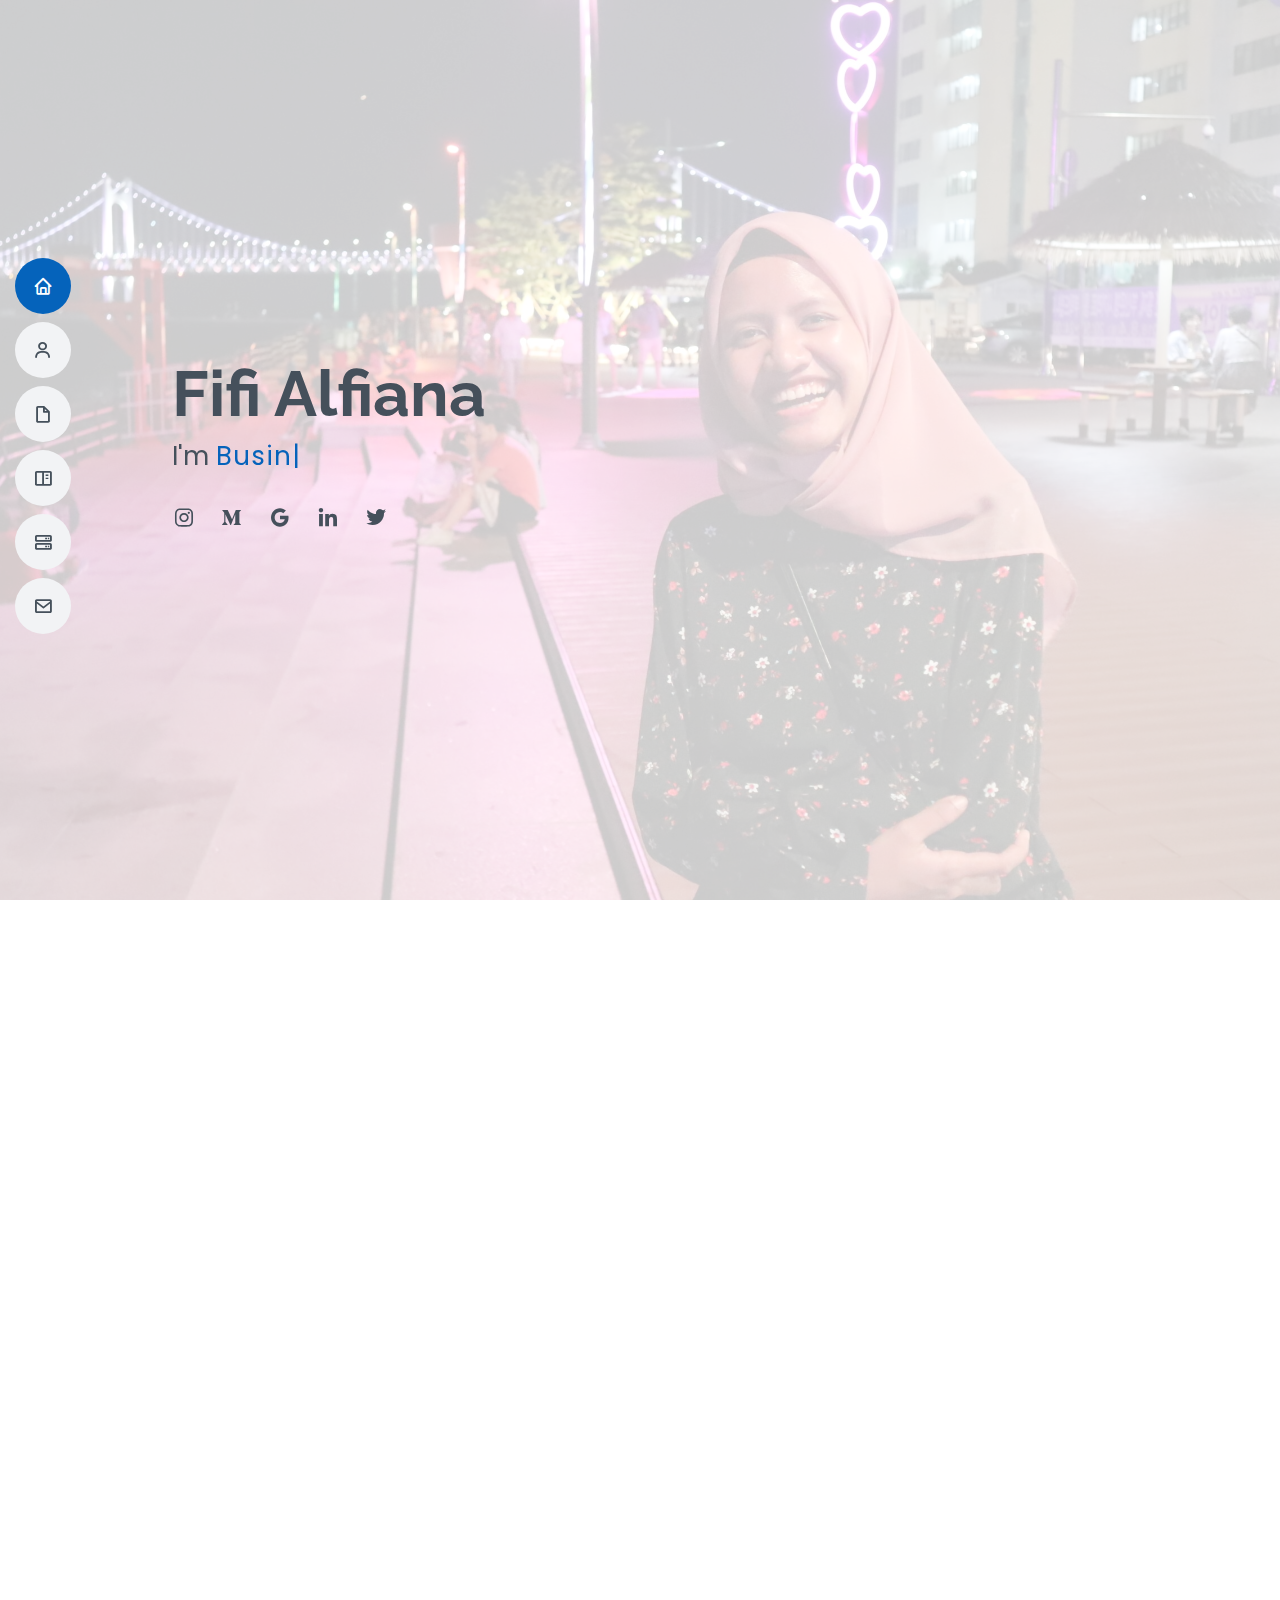
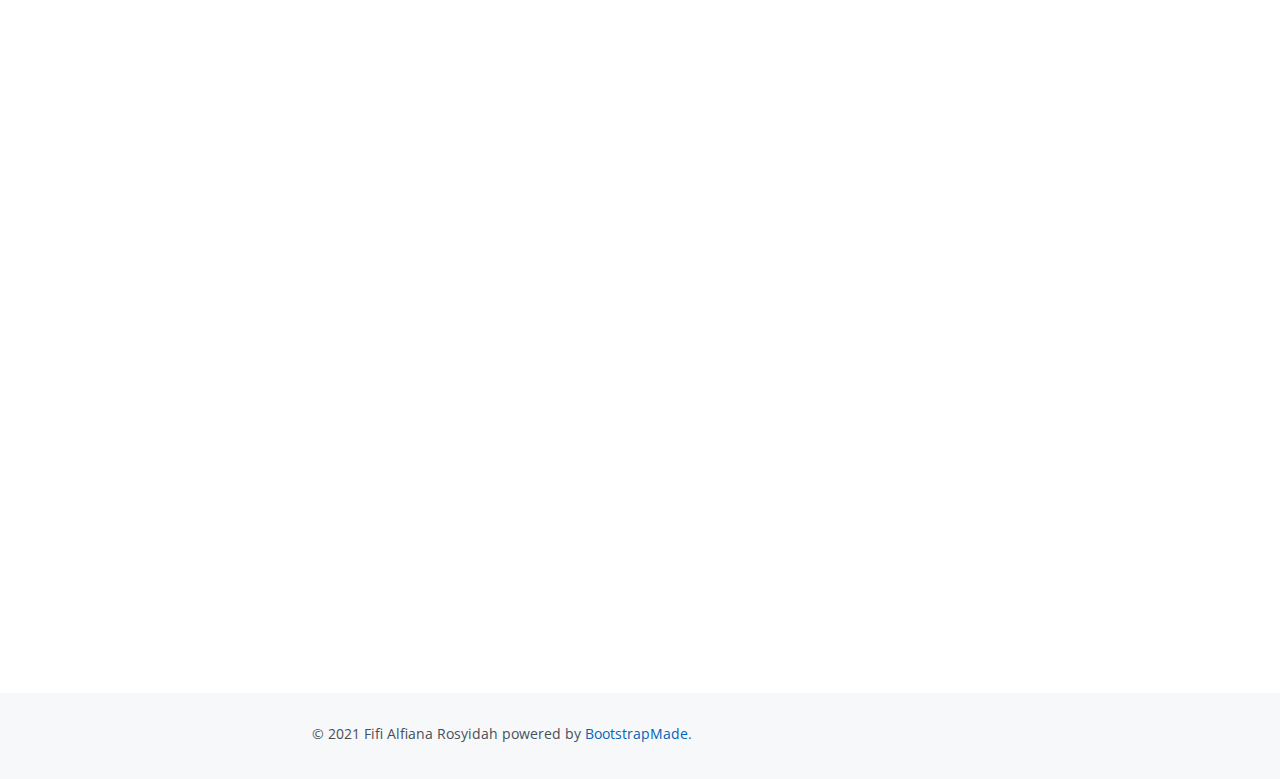
==== commit 583f73a3: "changed portfolio" ====
--- a/index.html
+++ b/index.html
@@ -343,9 +343,9 @@
 
           <div class="col-lg-4 col-md-6 portfolio-item filter-web">
             <div class="portfolio-wrap">
-              <img src="assets/img/portfolio/portfolio-1.jpg" class="img-fluid" alt="">
-              <div class="portfolio-info">
-                <h4><a href="intelectual-property.html" class="portfolio-details-lightbox" data-glightbox="type: external" title="Portfolio Details"> <span>An Agent-based Model of Nuclear Disaster Evacuation Using Reinforcement Learning</span></a></h4>
+              <img src="assets/img/portfolio/agent.jpg" class="img-fluid" alt="">
+              <div class="portfolio-info">
+                <h4><a href="agent-based-model.html" class="portfolio-details-lightbox" data-glightbox="type: external" title="Portfolio Details"> <span>An Agent-based Model of Nuclear Disaster Evacuation Using Reinforcement Learning</span></a></h4>
                 <p>Scientific Paper</p>
 <!--                <div class="portfolio-links">
                   <a href="assets/img/portfolio/portfolio-1.jpg" data-gallery="portfolioGallery" class="portfolio-lightbox" title="App 1"><i class="bx bx-plus"></i></a>
@@ -359,7 +359,7 @@
             <div class="portfolio-wrap">
               <img src="assets/img/portfolio/portfolio-1.jpg" class="img-fluid" alt="">
               <div class="portfolio-info">
-                <h4><a href="intelectual-property.html" class="portfolio-details-lightbox" data-glightbox="type: external" title="Portfolio Details"> <span>Test 2</span></a></h4>
+                <h4><a href="agent-based-model.html" class="portfolio-details-lightbox" data-glightbox="type: external" title="Portfolio Details"> <span>Test 2</span></a></h4>
                 <p>Dashboard</p>
              </div>
             </div>
@@ -367,56 +367,44 @@
 
           <div class="col-lg-4 col-md-6 portfolio-item filter-web">
             <div class="portfolio-wrap">
-              <img src="assets/img/portfolio/portfolio-1.jpg" class="img-fluid" alt="">
-              <div class="portfolio-info">
-                <h4><a href="intelectual-property.html" class="portfolio-details-lightbox" data-glightbox="type: external" title="Portfolio Details"> <span>Test 3</span></a></h4>
+              <img src="assets/img/portfolio/simulated-annealing.jpg" class="img-fluid" alt="">
+              <div class="portfolio-info">
+                <h4><a href="simulated-annealing.html" class="portfolio-details-lightbox" data-glightbox="type: external" title="Portfolio Details"> <span>Optimization of Water Supply Vehicle Routing Problem with Time Windows in Flood Disaster using Parallel Simulated Annealing Algorithm</span></a></h4>
                 <p>Scientific Paper</p>
              </div>
             </div>
           </div>
+
+          <div class="col-lg-4 col-md-6 portfolio-item filter-card">
+            <div class="portfolio-wrap">
+              <img src="assets/img/portfolio/portfolio-2.jpg" class="img-fluid" alt="">
+              <div class="portfolio-info">
+                <h4><a href="agent-based-model.html" class="portfolio-details-lightbox" data-glightbox="type: external" title="Portfolio Details"> <span>Test 2</span></a></h4>
+                <p>Dashboard</p>
+                </div>
+            </div>
+          </div>
+
+          <div class="col-lg-4 col-md-6 portfolio-item filter-app">
+            <div class="portfolio-wrap">
+              <img src="assets/img/portfolio/portfolio-3.jpg" class="img-fluid" alt="">
+              <div class="portfolio-info">
+                <h4><a href="agent-based-model.html" class="portfolio-details-lightbox" data-glightbox="type: external" title="Portfolio Details"> <span>Test 2</span></a></h4>
+                <p>App</p>
+              </div>
+            </div>
+          </div>
+
+          <div class="col-lg-4 col-md-6 portfolio-item filter-app">
+            <div class="portfolio-wrap">
+              <img src="assets/img/portfolio/portfolio-4.jpg" class="img-fluid" alt="">
+              <div class="portfolio-info">
+                <h4><a href="agent-based-model.html" class="portfolio-details-lightbox" data-glightbox="type: external" title="Portfolio Details"> <span>Test 2</span></a></h4>
+                <p>Card</p>
+              </div>
+            </div>
+          </div>
 <!--  
-          <div class="col-lg-4 col-md-6 portfolio-item filter-web">
-            <div class="portfolio-wrap">
-              <img src="assets/img/portfolio/portfolio-2.jpg" class="img-fluid" alt="">
-              <div class="portfolio-info">
-                <h4>Web 3</h4>
-                <p>Web</p>
-                <div class="portfolio-links">
-                  <a href="assets/img/portfolio/portfolio-2.jpg" data-gallery="portfolioGallery" class="portfolio-lightbox" title="Web 3"><i class="bx bx-plus"></i></a>
-                  <a href="portfolio-details.html" class="portfolio-details-lightbox" data-glightbox="type: external" title="Portfolio Details"><i class="bx bx-link"></i></a>
-                </div>
-              </div>
-            </div>
-          </div>
-
-          <div class="col-lg-4 col-md-6 portfolio-item filter-app">
-            <div class="portfolio-wrap">
-              <img src="assets/img/portfolio/portfolio-3.jpg" class="img-fluid" alt="">
-              <div class="portfolio-info">
-                <h4>App 2</h4>
-                <p>App</p>
-                <div class="portfolio-links">
-                  <a href="assets/img/portfolio/portfolio-3.jpg" data-gallery="portfolioGallery" class="portfolio-lightbox" title="App 2"><i class="bx bx-plus"></i></a>
-                  <a href="portfolio-details.html" class="portfolio-details-lightbox" data-glightbox="type: external" title="Portfolio Details"><i class="bx bx-link"></i></a>
-                </div>
-              </div>
-            </div>
-          </div>
-
-          <div class="col-lg-4 col-md-6 portfolio-item filter-card">
-            <div class="portfolio-wrap">
-              <img src="assets/img/portfolio/portfolio-4.jpg" class="img-fluid" alt="">
-              <div class="portfolio-info">
-                <h4>Card 2</h4>
-                <p>Card</p>
-                <div class="portfolio-links">
-                  <a href="assets/img/portfolio/portfolio-4.jpg" data-gallery="portfolioGallery" class="portfolio-lightbox" title="Card 2"><i class="bx bx-plus"></i></a>
-                  <a href="portfolio-details.html" class="portfolio-details-lightbox" data-glightbox="type: external" title="Portfolio Details"><i class="bx bx-link"></i></a>
-                </div>
-              </div>
-            </div>
-          </div>
-
           <div class="col-lg-4 col-md-6 portfolio-item filter-web">
             <div class="portfolio-wrap">
               <img src="assets/img/portfolio/portfolio-5.jpg" class="img-fluid" alt="">
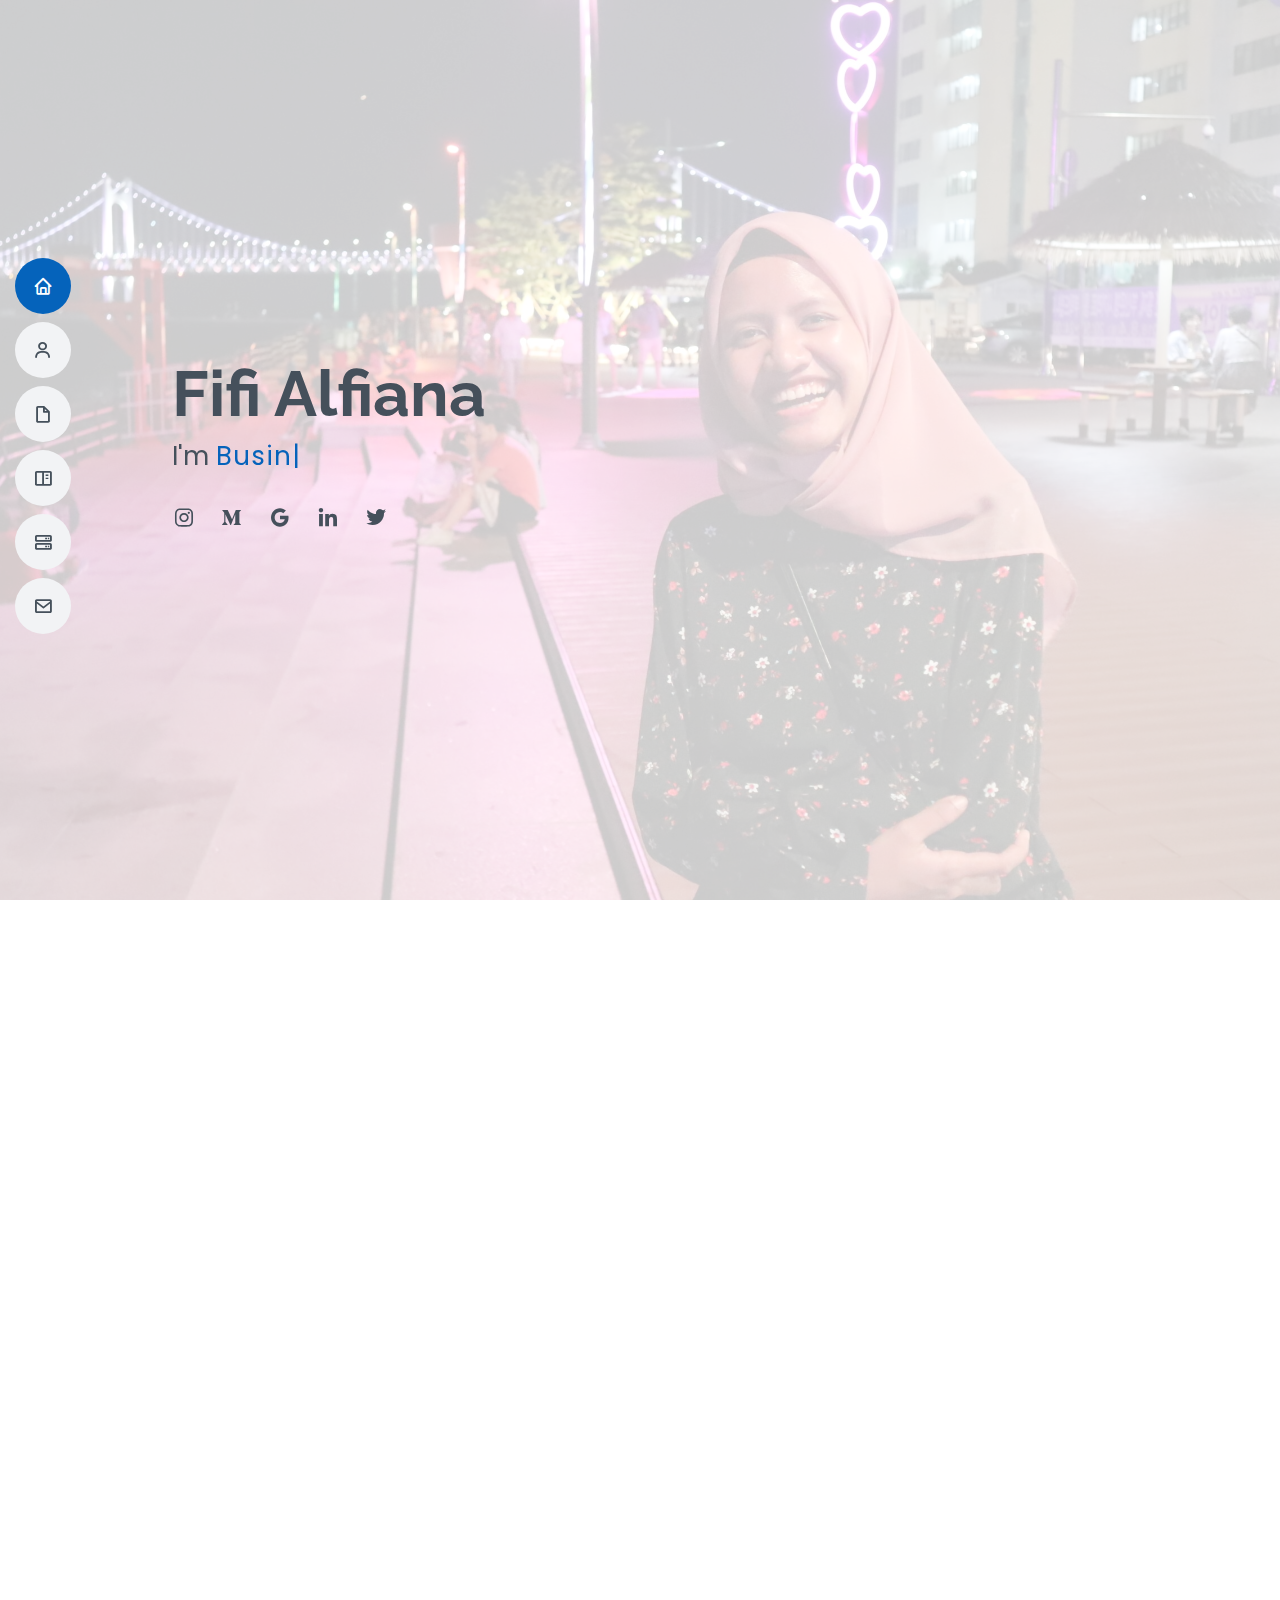
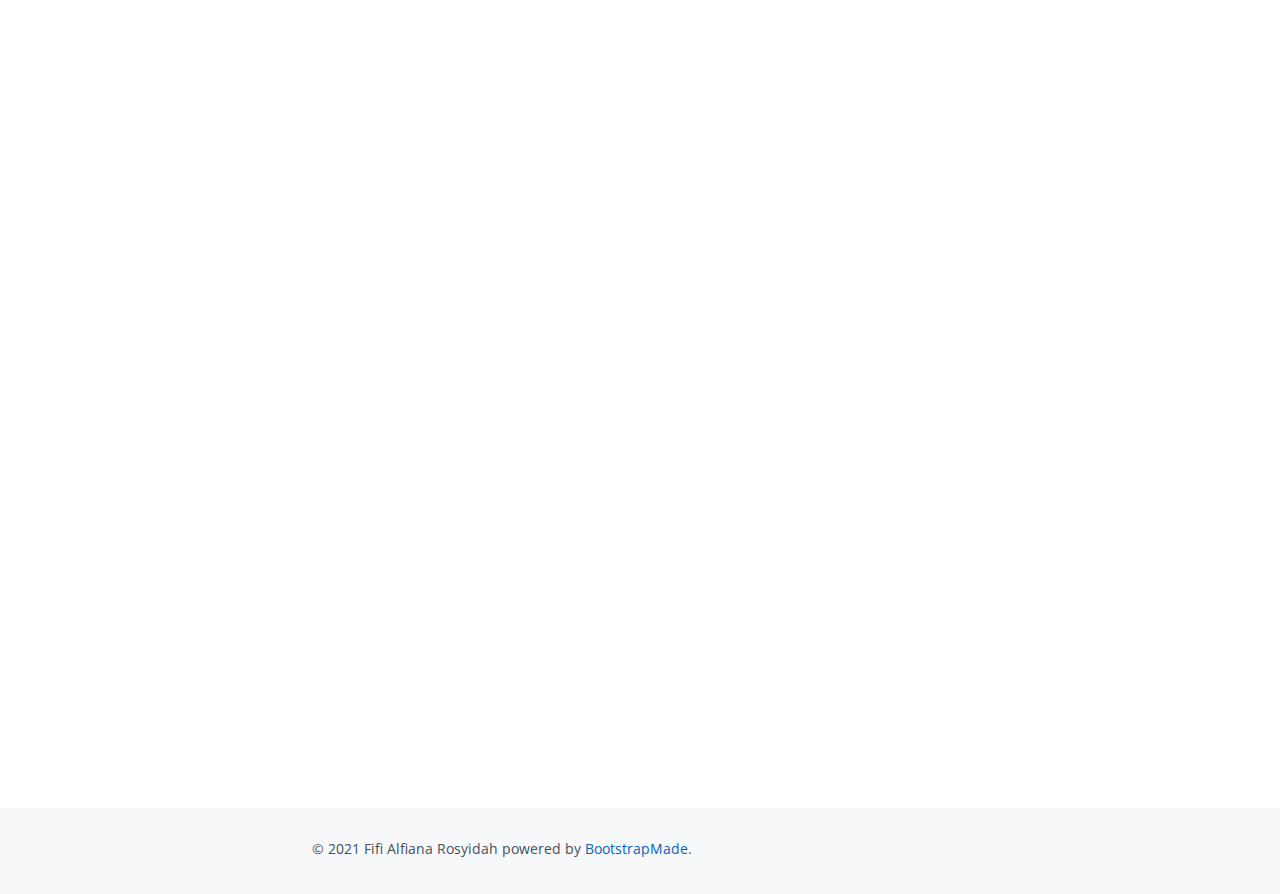
==== commit d27a8339: "Editing the portfolio" ====
--- a/index.html
+++ b/index.html
@@ -357,10 +357,20 @@
 
           <div class="col-lg-4 col-md-6 portfolio-item filter-card">
             <div class="portfolio-wrap">
-              <img src="assets/img/portfolio/portfolio-1.jpg" class="img-fluid" alt="">
-              <div class="portfolio-info">
-                <h4><a href="agent-based-model.html" class="portfolio-details-lightbox" data-glightbox="type: external" title="Portfolio Details"> <span>Test 2</span></a></h4>
+              <img src="assets/img/portfolio/retail-sales-report.jpg" class="img-fluid" alt="">
+              <div class="portfolio-info">
+                <h4><a href="retail-sales.html" class="portfolio-details-lightbox" data-glightbox="type: external" title="Portfolio Details"> <span>Retail Sales Dashboard</span></a></h4>
                 <p>Dashboard</p>
+             </div>
+            </div>
+          </div>
+
+          <div class="col-lg-4 col-md-6 portfolio-item filter-web">
+            <div class="portfolio-wrap">
+              <img src="assets/img/portfolio/location.jpg" class="img-fluid" alt="">
+              <div class="portfolio-info">
+                <h4><a href="location-allocation-problem.html" class="portfolio-details-lightbox" data-glightbox="type: external" title="Portfolio Details"> <span>A Hybrid Genetic Algorithm for Multi-Emergency Medical Service Center Location-Allocation Problem in Disaster Response</span></a></h4>
+                <p>Scientific Paper</p>
              </div>
             </div>
           </div>
@@ -374,7 +384,7 @@
              </div>
             </div>
           </div>
-
+<!--
           <div class="col-lg-4 col-md-6 portfolio-item filter-card">
             <div class="portfolio-wrap">
               <img src="assets/img/portfolio/portfolio-2.jpg" class="img-fluid" alt="">
@@ -394,14 +404,25 @@
               </div>
             </div>
           </div>
+-->
 
           <div class="col-lg-4 col-md-6 portfolio-item filter-app">
             <div class="portfolio-wrap">
-              <img src="assets/img/portfolio/portfolio-4.jpg" class="img-fluid" alt="">
-              <div class="portfolio-info">
-                <h4><a href="agent-based-model.html" class="portfolio-details-lightbox" data-glightbox="type: external" title="Portfolio Details"> <span>Test 2</span></a></h4>
-                <p>Card</p>
-              </div>
+              <img src="assets/img/portfolio/process-mining.jpg" class="img-fluid" alt="">
+              <div class="portfolio-info">
+                <h4><a href="process-mining.html" class="portfolio-details-lightbox" data-glightbox="type: external" title="Portfolio Details"> <span>Modelling and Analyze the Performance of Plant/Warehouse in PT XYZ Indonesia Sales and Distribution Business Process Using Process Mining Technique</span></a></h4>
+                <p>Dataviz</p>
+              </div>
+            </div>
+          </div>
+
+          <div class="col-lg-4 col-md-6 portfolio-item filter-card">
+            <div class="portfolio-wrap">
+              <img src="assets/img/portfolio/dashboard-tis.JPG" class="img-fluid" alt="">
+              <div class="portfolio-info">
+                <h4><a href="terminal-inspection.html" class="portfolio-details-lightbox" data-glightbox="type: external" title="Portfolio Details"> <span>Dashboard Prototype of Terminal Inspection Systems at Soekarno-Hatta Intl Airport</span></a></h4>
+                <p>Dashboard</p>
+                </div>
             </div>
           </div>
 <!--  
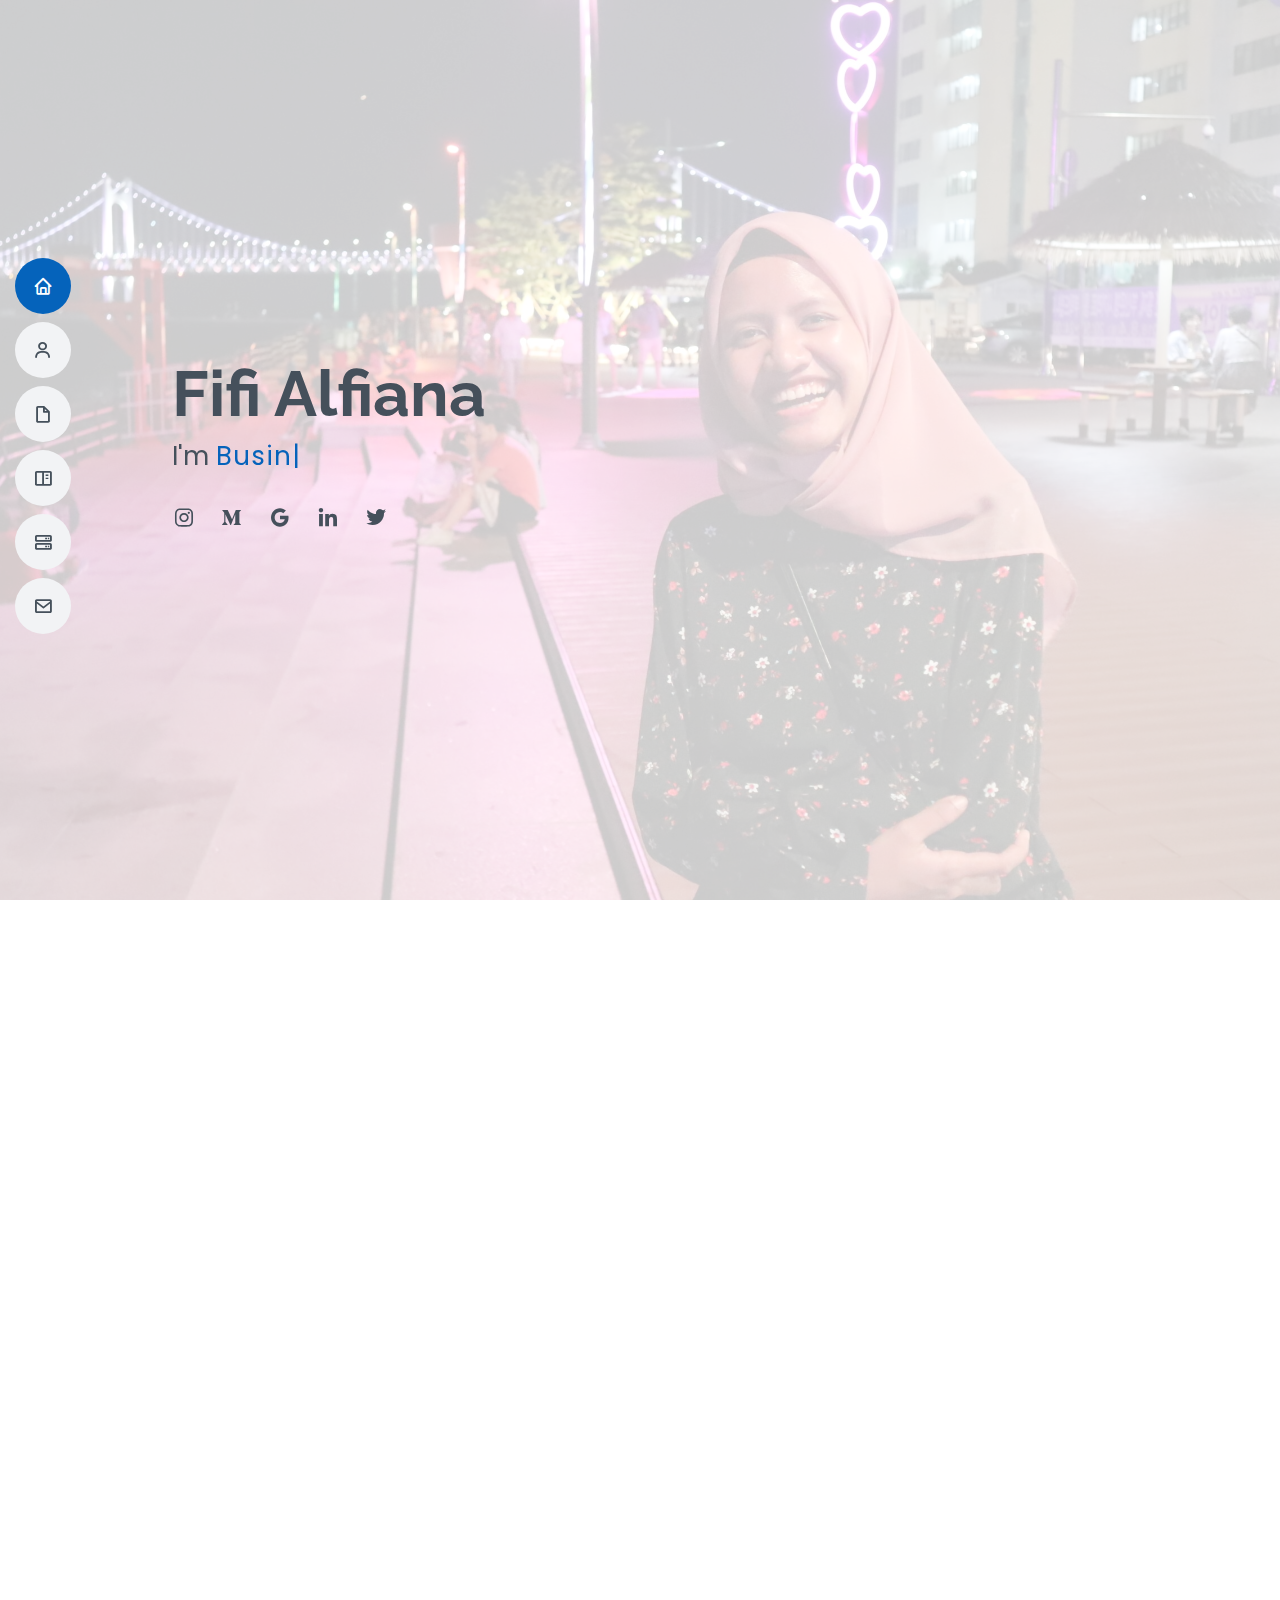
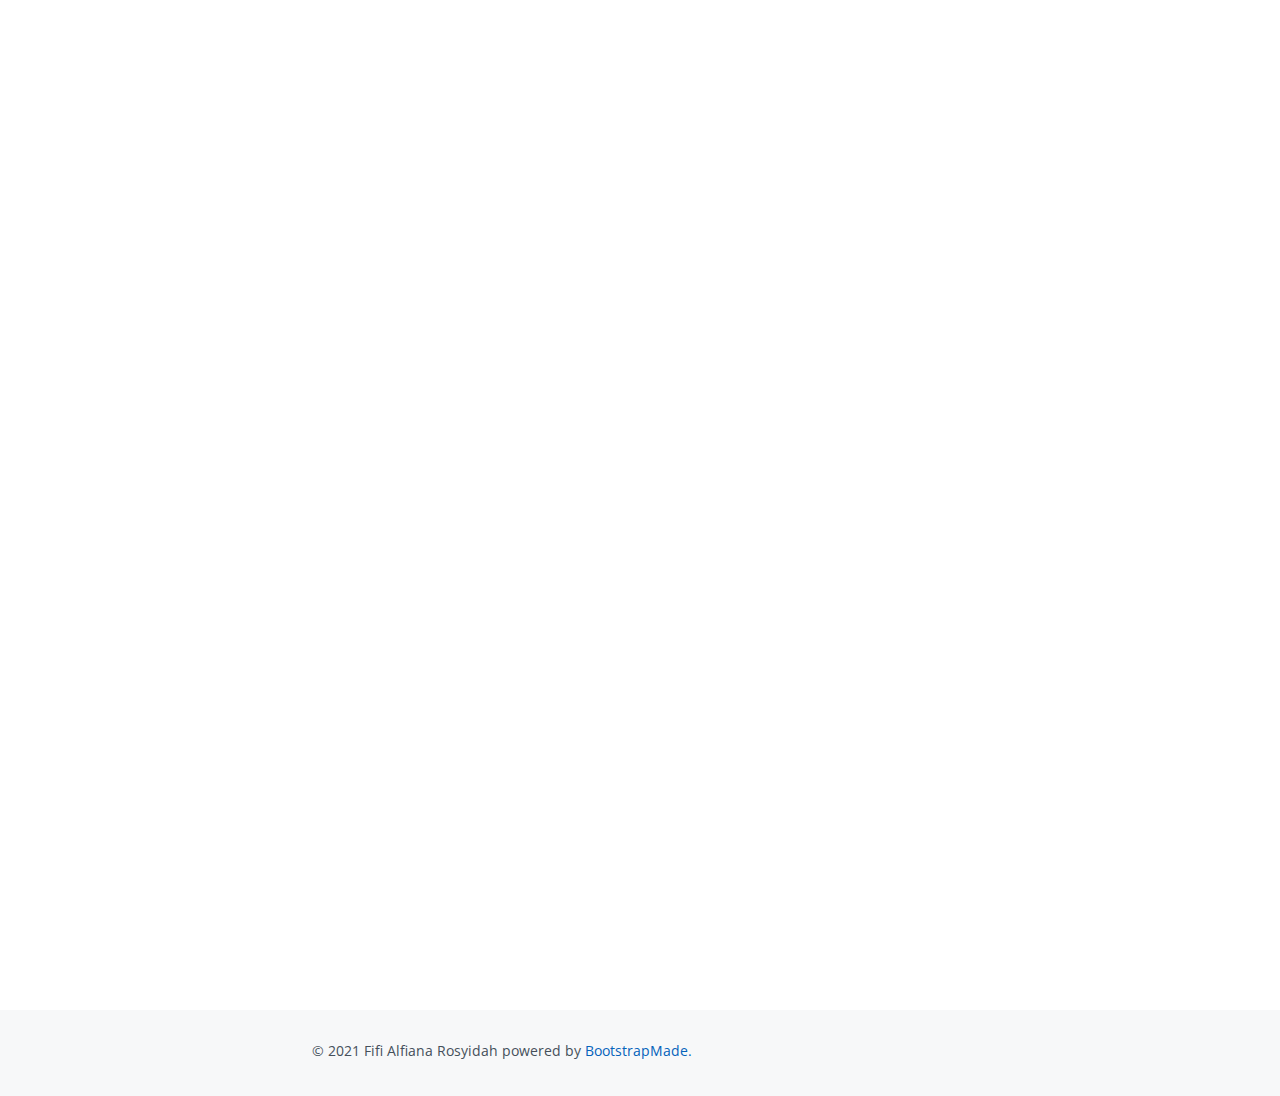
==== commit f53654a5: "Update index.html" ====
--- a/index.html
+++ b/index.html
@@ -91,7 +91,7 @@
                         Hello, my name is Fifi Alfiana Rosyidah, but you may simply call me Fifi.
                         <br>
                         <br>
-                        I am a Business Analyst, working for <a href= "https://www.nepes.co.kr/en/">Nepes Corporation</a> subsidiary in Jakarta, Indonesia. An alumna of <a href= "https://www.its.ac.id/si/en/home/"> Information Systems (S.Kom)</a>, Institut Teknologi Sepuluh Nopember, Indonesia and <a href="https://ie.pusan.ac.kr/ie/index.do">Industrial Engineering (M.S)</a>, Pusan National University, Korea.
+                        I am a Business Analyst, working for <a href= "https://www.grab.com/id/">Grab</a>, a Southeast Asia’s leading superapp. An alumna of <a href= "https://www.its.ac.id/si/en/home/"> Information Systems (S.Kom)</a>, Institut Teknologi Sepuluh Nopember, Indonesia and <a href="https://ie.pusan.ac.kr/ie/index.do">Industrial Engineering (M.S)</a>, Pusan National University, Korea.
                         <br>
                         <br>
                         I love playing with data and visualization, especially when it comes to data for greater good. I believe that data can be used to make better decisions. Besides data analytics, I also learn Artificial Intelligence and their application. You can see my portfolio <a href="#portfolio">here</a>, my resume details on <a href="https://www.linkedin.com/in/fifialfiana/">LinkedIn</a>, or my random writings on <a href="https://fifialfiana.medium.com/">Medium</a>.
@@ -227,7 +227,14 @@
             <h3 class="resume-title">Professional Experience</h3>
             <div class="resume-item">
               <h4>Business Analyst</h4>
-              <h5>2019 - Present</h5>
+              <h5>2021 - Present</h5>
+              <p><em>Grab Indonesia, Jakarta (ID)</em></p>
+              <ul>
+                <li>Assisting the regional and ID team in reaching data-driven decision making</li>
+              </ul>
+            <div class="resume-item">
+              <h4>Assistant Manager</h4>
+              <h5>2019 - 2021</h5>
               <p><em>Nepes Corporation, Seoul (KR) and Jakarta (ID) </em></p>
               <ul>
                 <li>Assisting C level managers to run the existing businesses, and providing insight and data analysis for them to develop strategies that improved the company's sales performance by 33% in 2019</li>
@@ -796,4 +803,4 @@
 
 </body>
 
-</html>+</html>
